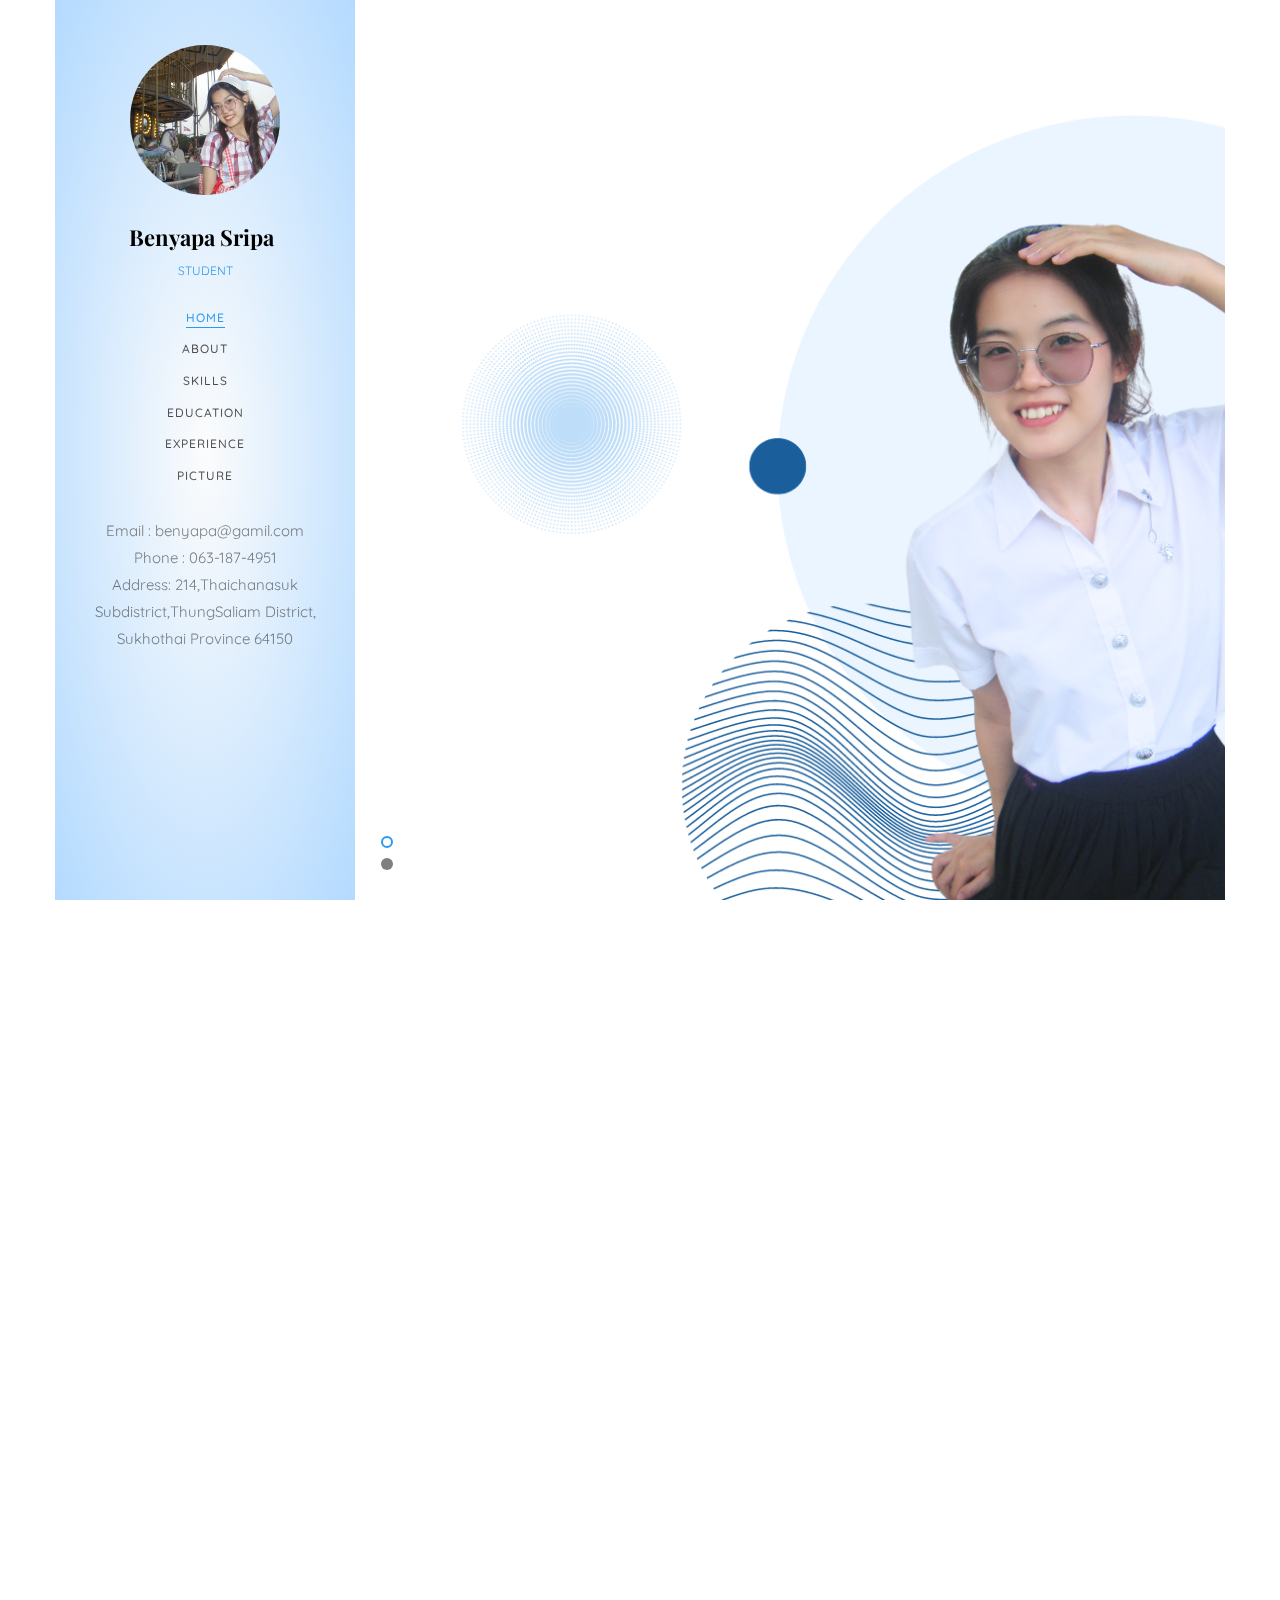
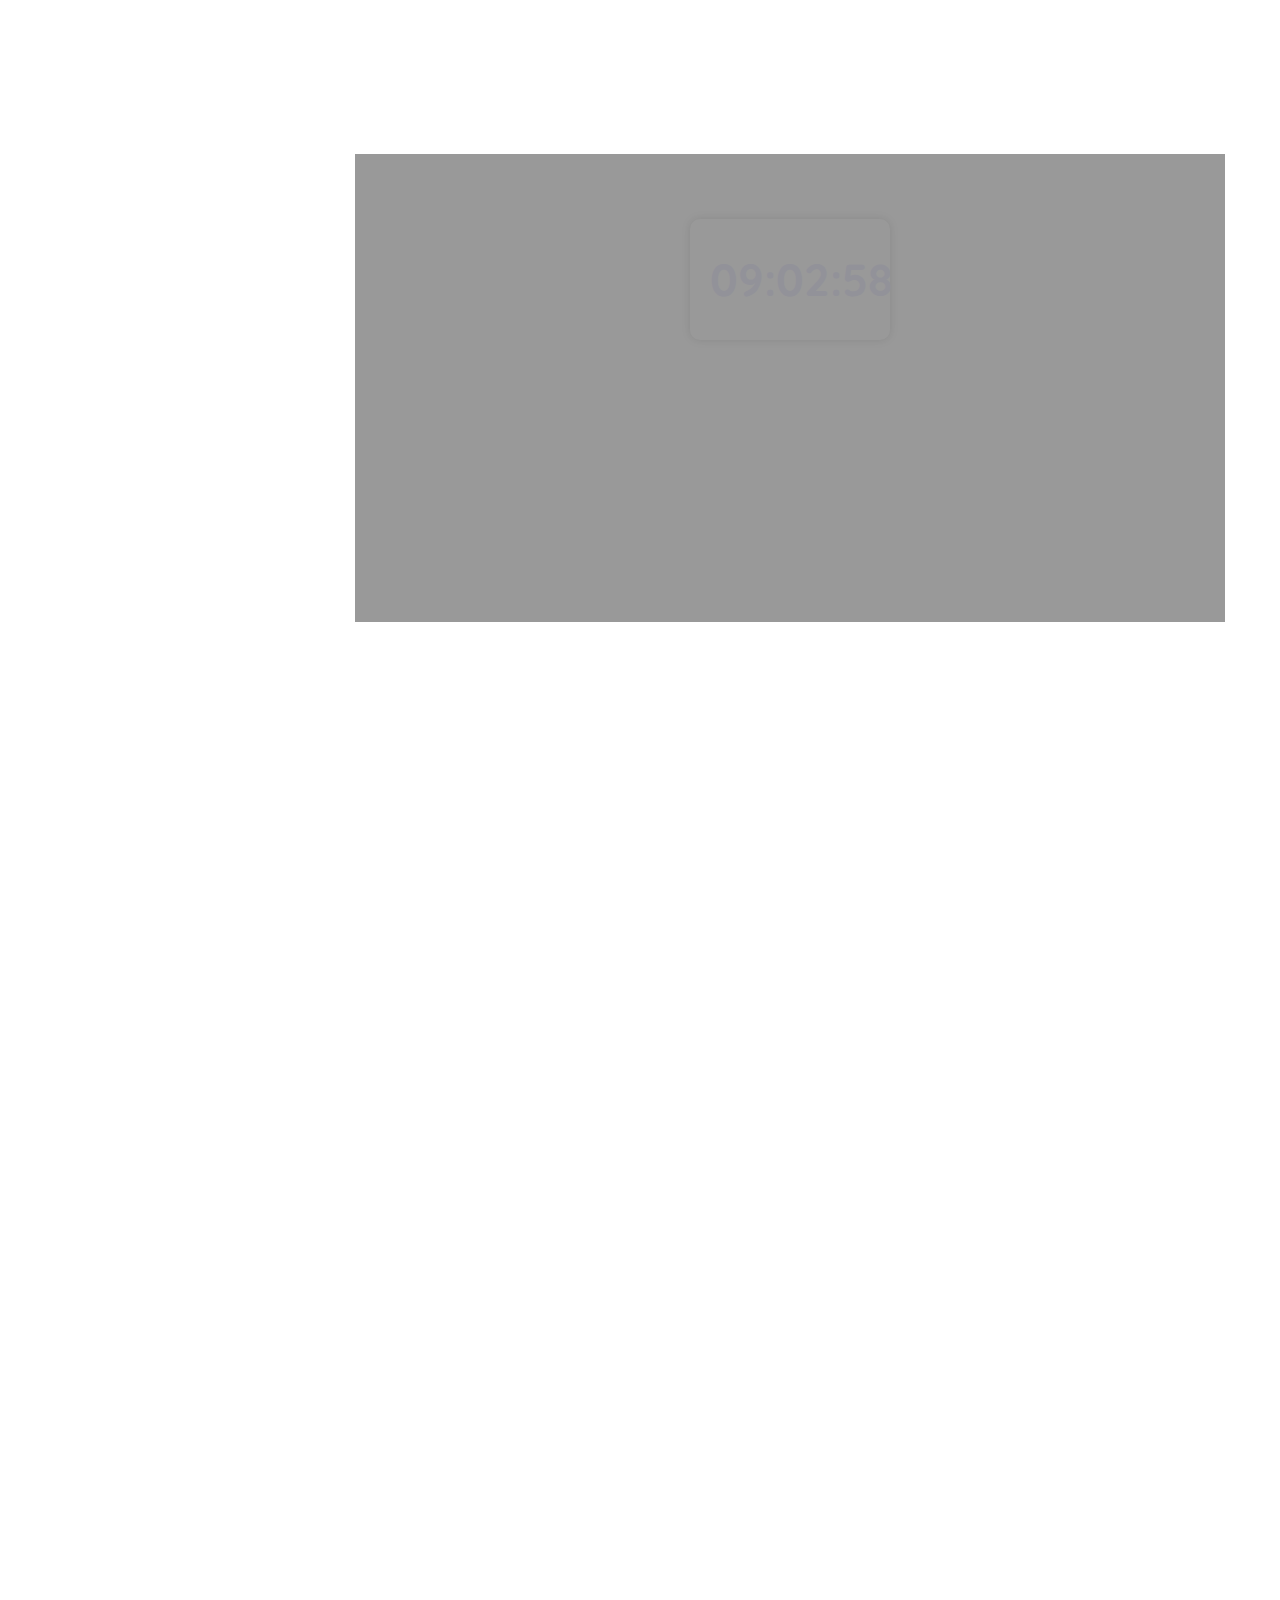
==== 662110192/index.html @ 4cb8b396 "project_192" ====
<!DOCTYPE HTML>
<html>

<head>
	<meta charset="utf-8">
	<meta http-equiv="X-UA-Compatible" content="IE=edge">
	<title>Jackson Template</title>
	<meta name="viewport" content="width=device-width, initial-scale=1">
	<meta name="description" content="" />
	<meta name="keywords" content="" />
	<meta name="author" content="" />

	<!-- Facebook and Twitter integration -->
	<meta property="og:title" content="" />
	<meta property="og:image" content="" />
	<meta property="og:url" content="" />
	<meta property="og:site_name" content="" />
	<meta property="og:description" content="" />
	<meta name="twitter:title" content="" />
	<meta name="twitter:image" content="" />
	<meta name="twitter:url" content="" />
	<meta name="twitter:card" content="" />

	<!-- Place favicon.ico and apple-touch-icon.png in the root directory -->
	<link rel="shortcut icon" href="favicon.ico">

	<link href="https://fonts.googleapis.com/css?family=Quicksand:300,400,500,700" rel="stylesheet">
	<link href="https://fonts.googleapis.com/css?family=Playfair+Display:400,400i,700" rel="stylesheet">

	<!-- Animate.css -->
	<link rel="stylesheet" href="css/animate.css">
	<!-- Icomoon Icon Fonts-->
	<link rel="stylesheet" href="css/icomoon.css">
	<!-- Bootstrap  -->
	<link rel="stylesheet" href="css/bootstrap.css">
	<!-- Flexslider  -->
	<link rel="stylesheet" href="css/flexslider.css">
	<!-- Flaticons  -->
	<link rel="stylesheet" href="fonts/flaticon/font/flaticon.css">
	<!-- Owl Carousel -->
	<link rel="stylesheet" href="css/owl.carousel.min.css">
	<link rel="stylesheet" href="css/owl.theme.default.min.css">
	<!-- Theme style  -->
	<link rel="stylesheet" href="css/style.css">

	<!-- Modernizr JS -->
	<script src="js/modernizr-2.6.2.min.js"></script>
	<!-- FOR IE9 below -->
	<!--[if lt IE 9]>
	<script src="js/respond.min.js"></script>
	<![endif]-->

</head>

<body>
	<div id="colorlib-page">
		<div class="container-wrap">
			<a href="#" class="js-colorlib-nav-toggle colorlib-nav-toggle" data-toggle="collapse" data-target="#navbar"
				aria-expanded="false" aria-controls="navbar"><i></i></a>
			<aside id="colorlib-aside" role="complementary" class="border js-fullheight">
				<div class="text-center">
					<div class="author-img" style="background-image: url(images/2.jpg);"></div>
					<h1 id="colorlib-logo"><a href="index.html">Benyapa Sripa</a></h1>
					<span class="position"><a href="#">student</a></span>
				</div>
				<nav id="colorlib-main-menu" role="navigation" class="navbar">
					<div id="navbar" class="collapse">
						<ul>
							<li class="active"><a href="#" data-nav-section="home">Home</a></li>
							<li><a href="#" data-nav-section="about">About</a></li>

							<li><a href="#" data-nav-section="skills">Skills</a></li>
							<li><a href="#" data-nav-section="education">Education</a></li>
							<li><a href="#" data-nav-section="experience">Experience</a></li>
							<li><a href="#" data-nav-section="work">Picture</a></li>

						</ul>
					</div>
				</nav>

				<div class="colorlib-footer">


					<span>Email : benyapa@gamil.com</span> <span>Phone : 063-187-4951</span> <span>Address: 214,Thaichanasuk Subdistrict,ThungSaliam District, Sukhothai Province 64150</span>
					</small></p>
					
				</div>

			</aside>

			<div id="colorlib-main">
				<section id="colorlib-hero" class="js-fullheight" data-section="home">
					<div class="flexslider js-fullheight">
						<ul class="slides">
							<li style="background-image: url(images/4.png);">
								<div class="overlay"></div>
								<div class="container-fluid">
									<div class="row">
										<div
											class="col-md-6 col-md-offset-3 col-md-pull-3 col-sm-12 col-xs-12 js-fullheight slider-text">
											<div class="slider-text-inner js-fullheight">
												<div class="desc">
													<h1>Hello <br>I'm Benyapa</h1>
													<!--<h2>100% html5 bootstrap templates Made by <a href="https://colorlib.com/" target="_blank">colorlib.com</a></h2>
												<p><a class="btn btn-primary btn-learn">Download CV <i class="icon-download4"></i></a></p>
											</div>-->
												</div>
											</div>
										</div>
									</div>
							</li>
							<li style="background-image: url(images/p2.png);">
								<div class="overlay"></div>
								<div class="container-fluid">
									<div class="row">
										<div
											class="col-md-6 col-md-offset-3 col-md-pull-3 col-sm-12 col-xs-12 js-fullheight slider-text">
											<div class="slider-text-inner">
												<div class="desc">
													<h1>I am <br>a student <br></h1>
													<h2>Currently studying at College of Arts Media and Technology
														<!--<a href="https://colorlib.com/" target="_blank">colorlib.com</a></h2>
												<p><a class="btn btn-primary btn-learn">View Portfolio <i class="icon-briefcase3"></i></a></p>
											</div>-->
												</div>
											</div>
										</div>
									</div>
							</li>
						</ul>
					</div>
				</section>

				<section class="colorlib-about" data-section="about">
					<div class="colorlib-narrow-content">
						<div class="row">
							<div class="col-md-12">
								<div class="row row-bottom-padded-sm animate-box" data-animate-effect="fadeInLeft">
									<div class="col-md-12">
										<div class="about-desc">
											<span class="heading-meta">About Us</span>
											<h2 class="colorlib-heading">Who Am I?</h2>
											<p><strong>Hi I'm Benyapa Sripa</strong> </p>
											<p>I am currently pursuing my studies at the Faculty of Digital Industry
												Integration at
												Chiang Mai University.</p>
										</div><strong>Acquired Knowledge</strong>
									</div>
								</div>

								<div class="row">
									<div class="col-md-3 animate-box" data-animate-effect="fadeInLeft">
										<div class="services color-1">
											<span class="icon2"><i class="icon-bulb"></i></span>
											<h3>UX/UI Design</h3>
										</div>
									</div>
									<div class="col-md-3 animate-box" data-animate-effect="fadeInRight">
										<div class="services color-2">
											<span class="icon2"><i class="icon-globe-outline"></i></span>
											<h3>Programming</h3>
										</div>
									</div>
									<div class="col-md-3 animate-box" data-animate-effect="fadeInTop">
										<div class="services color-3">
											<span class="icon2"><i class="icon-data"></i></span>
											<h3>Databast</h3>
										</div>
									</div>
									<div class="col-md-3 animate-box" data-animate-effect="fadeInBottom">
										<div class="services color-4">
											<span class="icon2"><i class="icon-phone3"></i></span>
											<h3>Web Technology</h3>
										</div>
									</div>
								</div>

							</div>
						</div>
					</div>
				</section>





				<div id="colorlib-counter" class="colorlib-counters" style="background-image: url(images/p21.png);"
					data-stellar-background-ratio="0.5">
					<div class="overlay">

					</div>
					<div class="colorlib-narrow-content">
						<div class="row">
						</div>
						<div class="row">
							<div class="clock" id="clock"></div>

							<div class="col-md-3 text-center animate-box">

								<span class="colorlib-counter-label">When we strive to become better than we are,
									everything around us becomes better too.</span>
							</div>
							<div class="col-md-3 text-center animate-box">
								<span class="colorlib-counter js-counter" data-from="0" data-to="6" data-speed="2000"
									data-refresh-interval="50"></span>
								<span class="colorlib-counter-label">Projects</span>
							</div>
							<div class="col-md-3 text-center animate-box">
								<span class="colorlib-counter js-counter" data-from="0" data-to="24" data-speed="2000"
									data-refresh-interval="50"></span>
								<span class="colorlib-counter-label">Partners</span>
							</div>
							<div class="col-md-3 text-center animate-box">

								<span class="colorlib-counter-label">Life isn’t about waiting for the storm to pass,
									it’s about learning to dance in the rain.</span>
							</div>
						</div>
					</div>
				</div>

				<section class="colorlib-skills" data-section="skills">
					<div class="colorlib-narrow-content">
						<div class="row">
							<div class="col-md-6 col-md-offset-3 col-md-pull-3 animate-box"
								data-animate-effect="fadeInLeft">
								<span class="heading-meta">My Specialty</span>
								<h2 class="colorlib-heading animate-box">My Skills</h2>
							</div>
						</div>
						<div class="row">
							<div class="col-md-12 animate-box" data-animate-effect="fadeInLeft">
								<p>Various programming language skills from what I have learned.</p>
							</div>
							<div class="col-md-6 animate-box" data-animate-effect="fadeInLeft">
								<div class="progress-wrap">
									<h3>Java</h3>
									<div class="progress">
										<div class="progress-bar color-1" role="progressbar" aria-valuenow="75"
											aria-valuemin="0" aria-valuemax="100" style="width:70%">
											<span>60%</span>
										</div>
									</div>
								</div>
							</div>
							<div class="col-md-6 animate-box" data-animate-effect="fadeInRight">
								<div class="progress-wrap">
									<h3>jQuery</h3>
									<div class="progress">
										<div class="progress-bar color-2" role="progressbar" aria-valuenow="60"
											aria-valuemin="0" aria-valuemax="100" style="width:60%">
											<span>50%</span>
										</div>
									</div>
								</div>
							</div>
							<div class="col-md-6 animate-box" data-animate-effect="fadeInLeft">
								<div class="progress-wrap">
									<h3>HTML5</h3>
									<div class="progress">
										<div class="progress-bar color-3" role="progressbar" aria-valuenow="85"
											aria-valuemin="0" aria-valuemax="100" style="width:85%">
											<span>75%</span>
										</div>
									</div>
								</div>
							</div>
							<div class="col-md-6 animate-box" data-animate-effect="fadeInRight">
								<div class="progress-wrap">
									<h3>CSS3</h3>
									<div class="progress">
										<div class="progress-bar color-4" role="progressbar" aria-valuenow="90"
											aria-valuemin="0" aria-valuemax="100" style="width:70%">
											<span>60%</span>
										</div>
									</div>
								</div>
							</div>
							<div class="col-md-6 animate-box" data-animate-effect="fadeInLeft">
								<div class="progress-wrap">
									<h3>PHP</h3>
									<div class="progress">
										<div class="progress-bar color-5" role="progressbar" aria-valuenow="70"
											aria-valuemin="0" aria-valuemax="100" style="width:65%">
											<span>55%</span>
										</div>
									</div>
								</div>
							</div>
							<div class="col-md-6 animate-box" data-animate-effect="fadeInRight">
								<div class="progress-wrap">
									<h3>SQL</h3>
									<div class="progress">
										<div class="progress-bar color-6" role="progressbar" aria-valuenow="80"
											aria-valuemin="0" aria-valuemax="100" style="width:60%">
											<span>50%</span>
										</div>
									</div>
								</div>
							</div>
						</div>
					</div>
				</section>

				<section class="colorlib-education" data-section="education">
					<div class="colorlib-narrow-content">
						<div class="row">
							<div class="col-md-6 col-md-offset-3 col-md-pull-3 animate-box"
								data-animate-effect="fadeInLeft">
								<span class="heading-meta">Education</span>
								<h2 class="colorlib-heading animate-box">Education</h2>
							</div>
						</div>
						<div class="row">
							<div class="col-md-12 animate-box" data-animate-effect="fadeInLeft">
								<div class="fancy-collapse-panel">
									<div class="panel-group" id="accordion" role="tablist" aria-multiselectable="true">
										<div class="panel panel-default">
											<div class="panel-heading" role="tab" id="headingOne">
												<h4 class="panel-title">
													<a data-toggle="collapse" data-parent="#accordion"
														href="#collapseOne" aria-expanded="true"
														aria-controls="collapseOne">Intermediate School
													</a>
												</h4>
											</div>
											<div id="collapseOne" class="panel-collapse collapse in" role="tabpanel"
												aria-labelledby="headingOne">
												<div class="panel-body">
													<div class="row">
														<div class="col-md-6">
															<p>Phayaophitthayakhom School</p>
														</div>
													</div>
												</div>
											</div>
										</div>
										<div class="panel panel-default">
											<div class="panel-heading" role="tab" id="headingTwo">
												<h4 class="panel-title">
													<a class="collapsed" data-toggle="collapse" data-parent="#accordion"
														href="#collapseTwo" aria-expanded="false"
														aria-controls="collapseTwo">Senior High School
													</a>
												</h4>
											</div>
											<div id="collapseTwo" class="panel-collapse collapse" role="tabpanel"
												aria-labelledby="headingTwo">
												<div class="panel-body">
													<p>Sawanananwittaya School</p>
												</div>
											</div>
										</div>
										<div class="panel panel-default">
											<div class="panel-heading" role="tab" id="headingThree">
												<h4 class="panel-title">
													<a class="collapsed" data-toggle="collapse" data-parent="#accordion"
														href="#collapseThree" aria-expanded="false"
														aria-controls="collapseThree">Pursuing an Undergraduate Degree
													</a>
												</h4>
											</div>
											<div id="collapseThree" class="panel-collapse collapse" role="tabpanel"
												aria-labelledby="headingThree">
												<div class="panel-body">
													<p>Chiang Mai University</p>
												</div>
											</div>
										</div>

									</div>
								</div>
							</div>
						</div>
					</div>
				</section>

				<section class="colorlib-experience" data-section="experience">
					<div class="colorlib-narrow-content">
						<div class="row">
							<div class="col-md-6 col-md-offset-3 col-md-pull-3 animate-box"
								data-animate-effect="fadeInLeft">
								<span class="heading-meta">Experience</span>
								<h2 class="colorlib-heading animate-box">Events Attended</h2>
							</div>
						</div>
						<div class="row">
							<div class="col-md-12">
								<div class="timeline-centered">
									<article class="timeline-entry animate-box" data-animate-effect="fadeInLeft">
										<div class="timeline-entry-inner">

											<div class="timeline-icon color-1">
												<i class="icon-pen2"></i>
											</div>

											<div class="timeline-label">
												<h2><a href="#">K-CAMT Hackathon
														Winter program </a> <span>2023</span></h2>
												<p>Organized an activity from December 17 to 24, 2023, at the College of
													Arts, Media, and Technology, focusing on the topic
													of smart farming. This event was held in collaboration with Inha
													University, South Korea.</p>
											</div>
										</div>
									</article>


									<article class="timeline-entry animate-box" data-animate-effect="fadeInRight">
										<div class="timeline-entry-inner">
											<div class="timeline-icon color-2">
												<i class="icon-pen2"></i>
											</div>
											<div class="timeline-label">
												<h2><a href="#">CAMT Open House Open Heart </a>
													<span>2023</span>
												</h2>
												<p>The Faculty of Digital Industry Integration set up a booth to provide
													information and showcase the faculty's teaching
													methods during the Open House day. I was honored to be the
													representative responsible for designing a poster to be
													displayed. Additionally, I gained valuable experience working
													collaboratively with professors and friends from the
													faculty.</p>
											</div>
										</div>
									</article>

									<article class="timeline-entry begin animate-box"
										data-animate-effect="fadeInBottom">
										<div class="timeline-entry-inner">
											<div class="timeline-icon color-none">
											</div>
										</div>
									</article>
								</div>
							</div>
						</div>
					</div>
				</section>

				<section class="colorlib-work" data-section="work">
					<div class="colorlib-narrow-content">
						<div class="row">
							<div class="col-md-6 col-md-offset-3 col-md-pull-3 animate-box"
								data-animate-effect="fadeInLeft">
								<span class="heading-meta">Pictures</span>
								<h2 class="colorlib-heading animate-box">Activity Pictures</h2>
							</div>
						</div>
						<div class="row row-bottom-padded-sm animate-box" data-animate-effect="fadeInLeft">
							<div class="col-md-12">

							</div>
						</div>
						<div class="row">
							<div class="col-md-6 animate-box">
								<div class="project" style="background-image: url(images/w1.png);">
									<div class="desc">
										<div class="con">
											<h3><a href="#">K-CAMT Hackathon</a></h3>
										</div>
									</div>
								</div>
							</div>
							<div class="col-md-6 animate-box" data-animate-effect="fadeInRight">
								<div class="project" style="background-image: url(images/w2.jpg);">
									<div class="desc">
										<div class="con">
											<h3><a href="#">K-CAMT Hackathon</a></h3>
										</div>
									</div>
								</div>
							</div>
							<div class="col-md-6 animate-box" data-animate-effect="fadeInLeft">
								<div class="project" style="background-image: url(images/w7.jpg);">
									<div class="desc">
										<div class="con">
											<h3><a href="#">K-CAMT Hackathon</a></h3>

										</div>
									</div>
								</div>
							</div>
							<div class="col-md-6 animate-box" data-animate-effect="fadeInLeft">
								<div class="project" style="background-image: url(images/w8.jpg);">
									<div class="desc">
										<div class="con">
											<h3><a href="#">K-CAMT Hackathon</a></h3>

										</div>
									</div>
								</div>
							</div>
							<div class="col-md-6 animate-box" data-animate-effect="fadeInTop">
								<div class="project" style="background-image: url(images/w3.png);">
									<div class="desc">
										<div class="con">
											<h3><a href="#">CAMT Open House Open Heart</a></h3>

										</div>
									</div>
								</div>
							</div>
							<div class="col-md-6 animate-box" data-animate-effect="fadeInBottom">
								<div class="project" style="background-image: url(images/w4.jpg);">
									<div class="desc">
										<div class="con">
											<h3><a href="work.html">CAMT Open House Open Heart</a></h3>

										</div>
									</div>
								</div>
							</div>
							<div class="col-md-6 animate-box" data-animate-effect="fadeInLeft">
								<div class="project" style="background-image: url(images/w6.jpg);">
									<div class="desc">
										<div class="con">
											<h3><a href="#">Freshman Orientation Activities</a></h3>

										</div>
									</div>
								</div>
							</div>
							<div class="col-md-6 animate-box" data-animate-effect="fadeInRight">
								<div class="project" style="background-image: url(images/w5.jpg);">
									<div class="desc">
										<div class="con">
											<h3><a href="#">cmutrekking2023</a></h3>

										</div>
									</div>
								</div>
							</div>
						</div>
						<div class="row">

						</div>
					</div>
				</section>

			</div><!-- end:colorlib-main -->
		</div><!-- end:container-wrap -->
	</div><!-- end:colorlib-page -->

	<!-- jQuery -->
	<script src="js/jquery.min.js"></script>
	<!-- jQuery Easing -->
	<script src="js/jquery.easing.1.3.js"></script>
	<!-- Bootstrap -->
	<script src="js/bootstrap.min.js"></script>
	<!-- Waypoints -->
	<script src="js/jquery.waypoints.min.js"></script>
	<!-- Flexslider -->
	<script src="js/jquery.flexslider-min.js"></script>
	<!-- Owl carousel -->
	<script src="js/owl.carousel.min.js"></script>
	<!-- Counters -->
	<script src="js/jquery.countTo.js"></script>


	<!-- MAIN JS -->
	<script src="js/main.js"></script>
	<script>
		function updateClock() {
			const clockElement = document.getElementById('clock');
			const now = new Date();
			const hours = String(now.getHours()).padStart(2, '0');
			const minutes = String(now.getMinutes()).padStart(2, '0');
			const seconds = String(now.getSeconds()).padStart(2, '0');
			clockElement.textContent = `${hours}:${minutes}:${seconds}`;
		}

		// Update the clock every second
		setInterval(updateClock, 1000);

		// Initial call to display the clock immediately when the page loads
		updateClock();

	</script>
</body>

</html>
---- 662110192/css/icomoon.css ----
@font-face {
  font-family: 'icomoon';
  src:  url('fonts/icomoon.eot?6py85u');
  src:  url('fonts/icomoon.eot?6py85u#iefix') format('embedded-opentype'),
    url('fonts/icomoon.ttf?6py85u') format('truetype'),
    url('fonts/icomoon.woff?6py85u') format('woff'),
    url('fonts/icomoon.svg?6py85u#icomoon') format('svg');
  font-weight: normal;
  font-style: normal;
}

[class^="icon-"], [class*=" icon-"] {
  /* use !important to prevent issues with browser extensions that change fonts */
  font-family: 'icomoon' !important;
  speak: none;
  font-style: normal;
  font-weight: normal;
  font-variant: normal;
  text-transform: none;
  line-height: 1;

  /* Better Font Rendering =========== */
  -webkit-font-smoothing: antialiased;
  -moz-osx-font-smoothing: grayscale;
}

.icon-times:before {
  content: "\e930";
}
.icon-tick:before {
  content: "\e931";
}
.icon-plus:before {
  content: "\e932";
}
.icon-minus:before {
  content: "\e933";
}
.icon-equals:before {
  content: "\e934";
}
.icon-divide:before {
  content: "\e935";
}
.icon-chevron-right:before {
  content: "\e936";
}
.icon-chevron-left:before {
  content: "\e937";
}
.icon-arrow-right-thick:before {
  content: "\e938";
}
.icon-arrow-left-thick:before {
  content: "\e939";
}
.icon-th-small:before {
  content: "\e93a";
}
.icon-th-menu:before {
  content: "\e93b";
}
.icon-th-list:before {
  content: "\e93c";
}
.icon-th-large:before {
  content: "\e93d";
}
.icon-home:before {
  content: "\e93e";
}
.icon-arrow-forward:before {
  content: "\e93f";
}
.icon-arrow-back:before {
  content: "\e940";
}
.icon-rss:before {
  content: "\e941";
}
.icon-location:before {
  content: "\e942";
}
.icon-link:before {
  content: "\e943";
}
.icon-image:before {
  content: "\e944";
}
.icon-arrow-up-thick:before {
  content: "\e945";
}
.icon-arrow-down-thick:before {
  content: "\e946";
}
.icon-starburst:before {
  content: "\e947";
}
.icon-starburst-outline:before {
  content: "\e948";
}
.icon-star3:before {
  content: "\e949";
}
.icon-flow-children:before {
  content: "\e94a";
}
.icon-export:before {
  content: "\e94b";
}
.icon-delete2:before {
  content: "\e94c";
}
.icon-delete-outline:before {
  content: "\e94d";
}
.icon-cloud-storage:before {
  content: "\e94e";
}
.icon-wi-fi:before {
  content: "\e94f";
}
.icon-heart:before {
  content: "\e950";
}
.icon-flash:before {
  content: "\e951";
}
.icon-cancel:before {
  content: "\e952";
}
.icon-backspace:before {
  content: "\e953";
}
.icon-attachment:before {
  content: "\e954";
}
.icon-arrow-move:before {
  content: "\e955";
}
.icon-warning:before {
  content: "\e956";
}
.icon-user:before {
  content: "\e957";
}
.icon-radar:before {
  content: "\e958";
}
.icon-lock-open:before {
  content: "\e959";
}
.icon-lock-closed:before {
  content: "\e95a";
}
.icon-location-arrow:before {
  content: "\e95b";
}
.icon-info:before {
  content: "\e95c";
}
.icon-user-delete:before {
  content: "\e95d";
}
.icon-user-add:before {
  content: "\e95e";
}
.icon-media-pause:before {
  content: "\e95f";
}
.icon-group:before {
  content: "\e960";
}
.icon-chart-pie:before {
  content: "\e961";
}
.icon-chart-line:before {
  content: "\e962";
}
.icon-chart-bar:before {
  content: "\e963";
}
.icon-chart-area:before {
  content: "\e964";
}
.icon-video:before {
  content: "\e965";
}
.icon-point-of-interest:before {
  content: "\e966";
}
.icon-infinity:before {
  content: "\e967";
}
.icon-globe:before {
  content: "\e968";
}
.icon-eye:before {
  content: "\e969";
}
.icon-cog:before {
  content: "\e96a";
}
.icon-camera:before {
  content: "\e96b";
}
.icon-upload:before {
  content: "\e96c";
}
.icon-scissors:before {
  content: "\e96d";
}
.icon-refresh:before {
  content: "\e96e";
}
.icon-pin:before {
  content: "\e96f";
}
.icon-key:before {
  content: "\e970";
}
.icon-info-large:before {
  content: "\e971";
}
.icon-eject:before {
  content: "\e972";
}
.icon-download:before {
  content: "\e973";
}
.icon-zoom:before {
  content: "\e974";
}
.icon-zoom-out:before {
  content: "\e975";
}
.icon-zoom-in:before {
  content: "\e976";
}
.icon-sort-numerically:before {
  content: "\e977";
}
.icon-sort-alphabetically:before {
  content: "\e978";
}
.icon-input-checked:before {
  content: "\e979";
}
.icon-calender:before {
  content: "\e97a";
}
.icon-world2:before {
  content: "\e97b";
}
.icon-notes:before {
  content: "\e97c";
}
.icon-code:before {
  content: "\e97d";
}
.icon-arrow-sync:before {
  content: "\e97e";
}
.icon-arrow-shuffle:before {
  content: "\e97f";
}
.icon-arrow-repeat:before {
  content: "\e980";
}
.icon-arrow-minimise:before {
  content: "\e981";
}
.icon-arrow-maximise:before {
  content: "\e982";
}
.icon-arrow-loop:before {
  content: "\e983";
}
.icon-anchor:before {
  content: "\e984";
}
.icon-spanner:before {
  content: "\e985";
}
.icon-puzzle:before {
  content: "\e986";
}
.icon-power:before {
  content: "\e987";
}
.icon-plane:before {
  content: "\e988";
}
.icon-pi:before {
  content: "\e989";
}
.icon-phone:before {
  content: "\e98a";
}
.icon-microphone2:before {
  content: "\e98b";
}
.icon-media-rewind:before {
  content: "\e98c";
}
.icon-flag:before {
  content: "\e98d";
}
.icon-adjust-brightness:before {
  content: "\e98e";
}
.icon-waves:before {
  content: "\e98f";
}
.icon-social-twitter:before {
  content: "\e990";
}
.icon-social-facebook:before {
  content: "\e991";
}
.icon-social-dribbble:before {
  content: "\e992";
}
.icon-media-stop:before {
  content: "\e993";
}
.icon-media-record:before {
  content: "\e994";
}
.icon-media-play:before {
  content: "\e995";
}
.icon-media-fast-forward:before {
  content: "\e996";
}
.icon-media-eject:before {
  content: "\e997";
}
.icon-social-vimeo:before {
  content: "\e998";
}
.icon-social-tumbler:before {
  content: "\e999";
}
.icon-social-skype:before {
  content: "\e99a";
}
.icon-social-pinterest:before {
  content: "\e99b";
}
.icon-social-linkedin:before {
  content: "\e99c";
}
.icon-social-last-fm:before {
  content: "\e99d";
}
.icon-social-github:before {
  content: "\e99e";
}
.icon-social-flickr:before {
  content: "\e99f";
}
.icon-at:before {
  content: "\e9a0";
}
.icon-times-outline:before {
  content: "\e9a1";
}
.icon-plus-outline:before {
  content: "\e9a2";
}
.icon-minus-outline:before {
  content: "\e9a3";
}
.icon-tick-outline:before {
  content: "\e9a4";
}
.icon-th-large-outline:before {
  content: "\e9a5";
}
.icon-equals-outline:before {
  content: "\e9a6";
}
.icon-divide-outline:before {
  content: "\e9a7";
}
.icon-chevron-right-outline:before {
  content: "\e9a8";
}
.icon-chevron-left-outline:before {
  content: "\e9a9";
}
.icon-arrow-right-outline:before {
  content: "\e9aa";
}
.icon-arrow-left-outline:before {
  content: "\e9ab";
}
.icon-th-small-outline:before {
  content: "\e9ac";
}
.icon-th-menu-outline:before {
  content: "\e9ad";
}
.icon-th-list-outline:before {
  content: "\e9ae";
}
.icon-news2:before {
  content: "\e9b1";
}
.icon-home-outline:before {
  content: "\e9b2";
}
.icon-arrow-up-outline:before {
  content: "\e9b3";
}
.icon-arrow-forward-outline:before {
  content: "\e9b4";
}
.icon-arrow-down-outline:before {
  content: "\e9b5";
}
.icon-arrow-back-outline:before {
  content: "\e9b6";
}
.icon-trash3:before {
  content: "\e9b7";
}
.icon-rss-outline:before {
  content: "\e9b8";
}
.icon-message:before {
  content: "\e9b9";
}
.icon-location-outline:before {
  content: "\e9ba";
}
.icon-link-outline:before {
  content: "\e9bb";
}
.icon-image-outline:before {
  content: "\e9bc";
}
.icon-export-outline:before {
  content: "\e9bd";
}
.icon-cross:before {
  content: "\e9be";
}
.icon-wi-fi-outline:before {
  content: "\e9bf";
}
.icon-star-outline:before {
  content: "\e9c0";
}
.icon-media-pause-outline:before {
  content: "\e9c1";
}
.icon-mail:before {
  content: "\e9c2";
}
.icon-heart-outline:before {
  content: "\e9c3";
}
.icon-flash-outline:before {
  content: "\e9c4";
}
.icon-cancel-outline:before {
  content: "\e9c5";
}
.icon-beaker:before {
  content: "\e9c6";
}
.icon-arrow-move-outline:before {
  content: "\e9c7";
}
.icon-watch2:before {
  content: "\e9c8";
}
.icon-warning-outline:before {
  content: "\e9c9";
}
.icon-time:before {
  content: "\e9ca";
}
.icon-radar-outline:before {
  content: "\e9cb";
}
.icon-lock-open-outline:before {
  content: "\e9cc";
}
.icon-location-arrow-outline:before {
  content: "\e9cd";
}
.icon-info-outline:before {
  content: "\e9ce";
}
.icon-backspace-outline:before {
  content: "\e9cf";
}
.icon-attachment-outline:before {
  content: "\e9d0";
}
.icon-user-outline:before {
  content: "\e9d1";
}
.icon-user-delete-outline:before {
  content: "\e9d2";
}
.icon-user-add-outline:before {
  content: "\e9d3";
}
.icon-lock-closed-outline:before {
  content: "\e9d4";
}
.icon-group-outline:before {
  content: "\e9d5";
}
.icon-chart-pie-outline:before {
  content: "\e9d6";
}
.icon-chart-line-outline:before {
  content: "\e9d7";
}
.icon-chart-bar-outline:before {
  content: "\e9d8";
}
.icon-chart-area-outline:before {
  content: "\e9d9";
}
.icon-video-outline:before {
  content: "\e9da";
}
.icon-point-of-interest-outline:before {
  content: "\e9db";
}
.icon-map:before {
  content: "\e9dc";
}
.icon-key-outline:before {
  content: "\e9dd";
}
.icon-infinity-outline:before {
  content: "\e9de";
}
.icon-globe-outline:before {
  content: "\e9df";
}
.icon-eye-outline:before {
  content: "\e9e0";
}
.icon-cog-outline:before {
  content: "\e9e1";
}
.icon-camera-outline:before {
  content: "\e9e2";
}
.icon-upload-outline:before {
  content: "\e9e3";
}
.icon-support:before {
  content: "\e9e4";
}
.icon-scissors-outline:before {
  content: "\e9e5";
}
.icon-refresh-outline:before {
  content: "\e9e6";
}
.icon-info-large-outline:before {
  content: "\e9e7";
}
.icon-eject-outline:before {
  content: "\e9e8";
}
.icon-download-outline:before {
  content: "\e9e9";
}
.icon-battery-mid:before {
  content: "\e9ea";
}
.icon-battery-low:before {
  content: "\e9eb";
}
.icon-battery-high:before {
  content: "\e9ec";
}
.icon-zoom-outline:before {
  content: "\e9ed";
}
.icon-zoom-out-outline:before {
  content: "\e9ee";
}
.icon-zoom-in-outline:before {
  content: "\e9ef";
}
.icon-tag3:before {
  content: "\e9f0";
}
.icon-tabs-outline:before {
  content: "\e9f1";
}
.icon-pin-outline:before {
  content: "\e9f2";
}
.icon-message-typing:before {
  content: "\e9f3";
}
.icon-directions:before {
  content: "\e9f4";
}
.icon-battery-full:before {
  content: "\e9f5";
}
.icon-battery-charge:before {
  content: "\e9f6";
}
.icon-pipette:before {
  content: "\e9f7";
}
.icon-pencil:before {
  content: "\e9f8";
}
.icon-folder:before {
  content: "\e9f9";
}
.icon-folder-delete:before {
  content: "\e9fa";
}
.icon-folder-add:before {
  content: "\e9fb";
}
.icon-edit:before {
  content: "\e9fc";
}
.icon-document:before {
  content: "\e9fd";
}
.icon-document-delete:before {
  content: "\e9fe";
}
.icon-document-add:before {
  content: "\e9ff";
}
.icon-brush:before {
  content: "\ea00";
}
.icon-thumbs-up:before {
  content: "\ea01";
}
.icon-thumbs-down:before {
  content: "\ea02";
}
.icon-pen:before {
  content: "\ea03";
}
.icon-sort-numerically-outline:before {
  content: "\ea04";
}
.icon-sort-alphabetically-outline:before {
  content: "\ea05";
}
.icon-social-last-fm-circular:before {
  content: "\ea06";
}
.icon-social-github-circular:before {
  content: "\ea07";
}
.icon-compass:before {
  content: "\ea08";
}
.icon-bookmark:before {
  content: "\ea09";
}
.icon-input-checked-outline:before {
  content: "\ea0a";
}
.icon-code-outline:before {
  content: "\ea0b";
}
.icon-calender-outline:before {
  content: "\ea0c";
}
.icon-business-card:before {
  content: "\ea0d";
}
.icon-arrow-up:before {
  content: "\ea0e";
}
.icon-arrow-sync-outline:before {
  content: "\ea0f";
}
.icon-arrow-right:before {
  content: "\ea10";
}
.icon-arrow-repeat-outline:before {
  content: "\ea11";
}
.icon-arrow-loop-outline:before {
  content: "\ea12";
}
.icon-arrow-left:before {
  content: "\ea13";
}
.icon-flow-switch:before {
  content: "\ea14";
}
.icon-flow-parallel:before {
  content: "\ea15";
}
.icon-flow-merge:before {
  content: "\ea16";
}
.icon-document-text:before {
  content: "\ea17";
}
.icon-clipboard:before {
  content: "\ea18";
}
.icon-calculator:before {
  content: "\ea19";
}
.icon-arrow-minimise-outline:before {
  content: "\ea1a";
}
.icon-arrow-maximise-outline:before {
  content: "\ea1b";
}
.icon-arrow-down:before {
  content: "\ea1c";
}
.icon-gift:before {
  content: "\ea1d";
}
.icon-film:before {
  content: "\ea1e";
}
.icon-database:before {
  content: "\ea1f";
}
.icon-bell:before {
  content: "\ea20";
}
.icon-anchor-outline:before {
  content: "\ea21";
}
.icon-adjust-contrast:before {
  content: "\ea22";
}
.icon-world-outline:before {
  content: "\ea23";
}
.icon-shopping-bag:before {
  content: "\ea24";
}
.icon-power-outline:before {
  content: "\ea25";
}
.icon-notes-outline:before {
  content: "\ea26";
}
.icon-device-tablet:before {
  content: "\ea27";
}
.icon-device-phone:before {
  content: "\ea28";
}
.icon-device-laptop:before {
  content: "\ea29";
}
.icon-device-desktop:before {
  content: "\ea2a";
}
.icon-briefcase:before {
  content: "\ea2b";
}
.icon-stopwatch:before {
  content: "\ea2c";
}
.icon-spanner-outline:before {
  content: "\ea2d";
}
.icon-puzzle-outline:before {
  content: "\ea2e";
}
.icon-printer:before {
  content: "\ea2f";
}
.icon-pi-outline:before {
  content: "\ea30";
}
.icon-lightbulb:before {
  content: "\ea31";
}
.icon-flag-outline:before {
  content: "\ea32";
}
.icon-contacts:before {
  content: "\ea33";
}
.icon-archive2:before {
  content: "\ea34";
}
.icon-weather-stormy:before {
  content: "\ea35";
}
.icon-weather-shower:before {
  content: "\ea36";
}
.icon-weather-partly-sunny:before {
  content: "\ea37";
}
.icon-weather-downpour:before {
  content: "\ea38";
}
.icon-weather-cloudy:before {
  content: "\ea39";
}
.icon-plane-outline:before {
  content: "\ea3a";
}
.icon-phone-outline:before {
  content: "\ea3b";
}
.icon-microphone-outline:before {
  content: "\ea3c";
}
.icon-weather-windy:before {
  content: "\ea3d";
}
.icon-weather-windy-cloudy:before {
  content: "\ea3e";
}
.icon-weather-sunny:before {
  content: "\ea3f";
}
.icon-weather-snow:before {
  content: "\ea40";
}
.icon-weather-night:before {
  content: "\ea41";
}
.icon-media-stop-outline:before {
  content: "\ea42";
}
.icon-media-rewind-outline:before {
  content: "\ea43";
}
.icon-media-record-outline:before {
  content: "\ea44";
}
.icon-media-play-outline:before {
  content: "\ea45";
}
.icon-media-fast-forward-outline:before {
  content: "\ea46";
}
.icon-media-eject-outline:before {
  content: "\ea47";
}
.icon-wine:before {
  content: "\ea48";
}
.icon-waves-outline:before {
  content: "\ea49";
}
.icon-ticket:before {
  content: "\ea4a";
}
.icon-tags:before {
  content: "\ea4b";
}
.icon-plug:before {
  content: "\ea4c";
}
.icon-headphones:before {
  content: "\ea4d";
}
.icon-credit-card:before {
  content: "\ea4e";
}
.icon-coffee:before {
  content: "\ea4f";
}
.icon-book:before {
  content: "\ea50";
}
.icon-beer:before {
  content: "\ea51";
}
.icon-volume2:before {
  content: "\ea52";
}
.icon-volume-up:before {
  content: "\ea53";
}
.icon-volume-mute:before {
  content: "\ea54";
}
.icon-volume-down:before {
  content: "\ea55";
}
.icon-social-vimeo-circular:before {
  content: "\ea56";
}
.icon-social-twitter-circular:before {
  content: "\ea57";
}
.icon-social-pinterest-circular:before {
  content: "\ea58";
}
.icon-social-linkedin-circular:before {
  content: "\ea59";
}
.icon-social-facebook-circular:before {
  content: "\ea5a";
}
.icon-social-dribbble-circular:before {
  content: "\ea5b";
}
.icon-tree:before {
  content: "\ea5c";
}
.icon-thermometer2:before {
  content: "\ea5d";
}
.icon-social-tumbler-circular:before {
  content: "\ea5e";
}
.icon-social-skype-outline:before {
  content: "\ea5f";
}
.icon-social-flickr-circular:before {
  content: "\ea60";
}
.icon-social-at-circular:before {
  content: "\ea61";
}
.icon-shopping-cart:before {
  content: "\ea62";
}
.icon-messages:before {
  content: "\ea63";
}
.icon-leaf:before {
  content: "\ea64";
}
.icon-feather:before {
  content: "\ea65";
}
.icon-eye2:before {
  content: "\e064";
}
.icon-paper-clip:before {
  content: "\e065";
}
.icon-mail5:before {
  content: "\e066";
}
.icon-toggle:before {
  content: "\e067";
}
.icon-layout:before {
  content: "\e068";
}
.icon-link2:before {
  content: "\e069";
}
.icon-bell2:before {
  content: "\e06a";
}
.icon-lock3:before {
  content: "\e06b";
}
.icon-unlock:before {
  content: "\e06c";
}
.icon-ribbon2:before {
  content: "\e06d";
}
.icon-image2:before {
  content: "\e06e";
}
.icon-signal:before {
  content: "\e06f";
}
.icon-target3:before {
  content: "\e070";
}
.icon-clipboard3:before {
  content: "\e071";
}
.icon-clock3:before {
  content: "\e072";
}
.icon-watch:before {
  content: "\e073";
}
.icon-air-play:before {
  content: "\e074";
}
.icon-camera3:before {
  content: "\e075";
}
.icon-video2:before {
  content: "\e076";
}
.icon-disc:before {
  content: "\e077";
}
.icon-printer3:before {
  content: "\e078";
}
.icon-monitor:before {
  content: "\e079";
}
.icon-server:before {
  content: "\e07a";
}
.icon-cog2:before {
  content: "\e07b";
}
.icon-heart3:before {
  content: "\e07c";
}
.icon-paragraph:before {
  content: "\e07d";
}
.icon-align-justify:before {
  content: "\e07e";
}
.icon-align-left:before {
  content: "\e07f";
}
.icon-align-center:before {
  content: "\e080";
}
.icon-align-right:before {
  content: "\e081";
}
.icon-book2:before {
  content: "\e082";
}
.icon-layers2:before {
  content: "\e083";
}
.icon-stack2:before {
  content: "\e084";
}
.icon-stack-2:before {
  content: "\e085";
}
.icon-paper:before {
  content: "\e086";
}
.icon-paper-stack:before {
  content: "\e087";
}
.icon-search3:before {
  content: "\e088";
}
.icon-zoom-in2:before {
  content: "\e089";
}
.icon-zoom-out2:before {
  content: "\e08a";
}
.icon-reply2:before {
  content: "\e08b";
}
.icon-circle-plus:before {
  content: "\e08c";
}
.icon-circle-minus:before {
  content: "\e08d";
}
.icon-circle-check:before {
  content: "\e08e";
}
.icon-circle-cross:before {
  content: "\e08f";
}
.icon-square-plus:before {
  content: "\e090";
}
.icon-square-minus:before {
  content: "\e091";
}
.icon-square-check:before {
  content: "\e092";
}
.icon-square-cross:before {
  content: "\e093";
}
.icon-microphone:before {
  content: "\e094";
}
.icon-record:before {
  content: "\e095";
}
.icon-skip-back:before {
  content: "\e096";
}
.icon-rewind:before {
  content: "\e097";
}
.icon-play4:before {
  content: "\e098";
}
.icon-pause3:before {
  content: "\e099";
}
.icon-stop3:before {
  content: "\e09a";
}
.icon-fast-forward:before {
  content: "\e09b";
}
.icon-skip-forward:before {
  content: "\e09c";
}
.icon-shuffle2:before {
  content: "\e09d";
}
.icon-repeat:before {
  content: "\e09e";
}
.icon-folder2:before {
  content: "\e09f";
}
.icon-umbrella:before {
  content: "\e0a0";
}
.icon-moon:before {
  content: "\e0a1";
}
.icon-thermometer:before {
  content: "\e0a2";
}
.icon-drop:before {
  content: "\e0a3";
}
.icon-sun2:before {
  content: "\e0a4";
}
.icon-cloud3:before {
  content: "\e0a5";
}
.icon-cloud-upload2:before {
  content: "\e0a6";
}
.icon-cloud-download2:before {
  content: "\e0a7";
}
.icon-upload4:before {
  content: "\e0a8";
}
.icon-download4:before {
  content: "\e0a9";
}
.icon-location3:before {
  content: "\e0aa";
}
.icon-location-2:before {
  content: "\e0ab";
}
.icon-map3:before {
  content: "\e0ac";
}
.icon-battery:before {
  content: "\e0ad";
}
.icon-head:before {
  content: "\e0ae";
}
.icon-briefcase3:before {
  content: "\e0af";
}
.icon-speech-bubble:before {
  content: "\e0b0";
}
.icon-anchor2:before {
  content: "\e0b1";
}
.icon-globe2:before {
  content: "\e0b2";
}
.icon-box:before {
  content: "\e0b3";
}
.icon-reload:before {
  content: "\e0b4";
}
.icon-share3:before {
  content: "\e0b5";
}
.icon-marquee:before {
  content: "\e0b6";
}
.icon-marquee-plus:before {
  content: "\e0b7";
}
.icon-marquee-minus:before {
  content: "\e0b8";
}
.icon-tag:before {
  content: "\e0b9";
}
.icon-power2:before {
  content: "\e0ba";
}
.icon-command2:before {
  content: "\e0bb";
}
.icon-alt:before {
  content: "\e0bc";
}
.icon-esc:before {
  content: "\e0bd";
}
.icon-bar-graph:before {
  content: "\e0be";
}
.icon-bar-graph-2:before {
  content: "\e0bf";
}
.icon-pie-graph:before {
  content: "\e0c0";
}
.icon-star:before {
  content: "\e0c1";
}
.icon-arrow-left3:before {
  content: "\e0c2";
}
.icon-arrow-right3:before {
  content: "\e0c3";
}
.icon-arrow-up3:before {
  content: "\e0c4";
}
.icon-arrow-down3:before {
  content: "\e0c5";
}
.icon-volume:before {
  content: "\e0c6";
}
.icon-mute:before {
  content: "\e0c7";
}
.icon-content-right:before {
  content: "\e100";
}
.icon-content-left:before {
  content: "\e101";
}
.icon-grid2:before {
  content: "\e102";
}
.icon-grid-2:before {
  content: "\e103";
}
.icon-columns:before {
  content: "\e104";
}
.icon-loader:before {
  content: "\e105";
}
.icon-bag:before {
  content: "\e106";
}
.icon-ban:before {
  content: "\e107";
}
.icon-flag3:before {
  content: "\e108";
}
.icon-trash:before {
  content: "\e109";
}
.icon-expand2:before {
  content: "\e110";
}
.icon-contract:before {
  content: "\e111";
}
.icon-maximize:before {
  content: "\e112";
}
.icon-minimize:before {
  content: "\e113";
}
.icon-plus2:before {
  content: "\e114";
}
.icon-minus2:before {
  content: "\e115";
}
.icon-check:before {
  content: "\e116";
}
.icon-cross2:before {
  content: "\e117";
}
.icon-move:before {
  content: "\e118";
}
.icon-delete:before {
  content: "\e119";
}
.icon-menu5:before {
  content: "\e120";
}
.icon-archive:before {
  content: "\e121";
}
.icon-inbox:before {
  content: "\e122";
}
.icon-outbox:before {
  content: "\e123";
}
.icon-file:before {
  content: "\e124";
}
.icon-file-add:before {
  content: "\e125";
}
.icon-file-subtract:before {
  content: "\e126";
}
.icon-help:before {
  content: "\e127";
}
.icon-open:before {
  content: "\e128";
}
.icon-ellipsis:before {
  content: "\e129";
}
.icon-heart4:before {
  content: "\e900";
}
.icon-cloud4:before {
  content: "\e901";
}
.icon-star2:before {
  content: "\e902";
}
.icon-tv2:before {
  content: "\e903";
}
.icon-sound:before {
  content: "\e904";
}
.icon-video3:before {
  content: "\e905";
}
.icon-trash2:before {
  content: "\e906";
}
.icon-user2:before {
  content: "\e907";
}
.icon-key3:before {
  content: "\e908";
}
.icon-search4:before {
  content: "\e909";
}
.icon-settings:before {
  content: "\e90a";
}
.icon-camera4:before {
  content: "\e90b";
}
.icon-tag2:before {
  content: "\e90c";
}
.icon-lock4:before {
  content: "\e90d";
}
.icon-bulb:before {
  content: "\e90e";
}
.icon-pen2:before {
  content: "\e90f";
}
.icon-diamond:before {
  content: "\e910";
}
.icon-display2:before {
  content: "\e911";
}
.icon-location4:before {
  content: "\e912";
}
.icon-eye3:before {
  content: "\e913";
}
.icon-bubble3:before {
  content: "\e914";
}
.icon-stack3:before {
  content: "\e915";
}
.icon-cup:before {
  content: "\e916";
}
.icon-phone3:before {
  content: "\e917";
}
.icon-news:before {
  content: "\e918";
}
.icon-mail6:before {
  content: "\e919";
}
.icon-like:before {
  content: "\e91a";
}
.icon-photo:before {
  content: "\e91b";
}
.icon-note:before {
  content: "\e91c";
}
.icon-clock4:before {
  content: "\e91d";
}
.icon-paperplane:before {
  content: "\e91e";
}
.icon-params:before {
  content: "\e91f";
}
.icon-banknote:before {
  content: "\e920";
}
.icon-data:before {
  content: "\e921";
}
.icon-music2:before {
  content: "\e922";
}
.icon-megaphone2:before {
  content: "\e923";
}
.icon-study:before {
  content: "\e924";
}
.icon-lab2:before {
  content: "\e925";
}
.icon-food:before {
  content: "\e926";
}
.icon-t-shirt:before {
  content: "\e927";
}
.icon-fire2:before {
  content: "\e928";
}
.icon-clip:before {
  content: "\e929";
}
.icon-shop:before {
  content: "\e92a";
}
.icon-calendar3:before {
  content: "\e92b";
}
.icon-wallet2:before {
  content: "\e92c";
}
.icon-vynil:before {
  content: "\e92d";
}
.icon-truck2:before {
  content: "\e92e";
}
.icon-world:before {
  content: "\e92f";
}
.icon-spinner6:before {
  content: "\e9af";
}
.icon-spinner7:before {
  content: "\e9b0";
}
.icon-amazon:before {
  content: "\eab7";
}
.icon-google:before {
  content: "\eab8";
}
.icon-google2:before {
  content: "\eab9";
}
.icon-google3:before {
  content: "\eaba";
}
.icon-google-plus:before {
  content: "\eabb";
}
.icon-google-plus2:before {
  content: "\eabc";
}
.icon-google-plus3:before {
  content: "\eabd";
}
.icon-hangouts:before {
  content: "\eabe";
}
.icon-google-drive:before {
  content: "\eabf";
}
.icon-facebook2:before {
  content: "\eac0";
}
.icon-facebook22:before {
  content: "\eac1";
}
.icon-instagram:before {
  content: "\eac2";
}
.icon-whatsapp:before {
  content: "\eac3";
}
.icon-spotify:before {
  content: "\eac4";
}
.icon-telegram:before {
  content: "\eac5";
}
.icon-twitter2:before {
  content: "\eac6";
}
.icon-vine:before {
  content: "\eac7";
}
.icon-vk:before {
  content: "\eac8";
}
.icon-renren:before {
  content: "\eac9";
}
.icon-sina-weibo:before {
  content: "\eaca";
}
.icon-rss2:before {
  content: "\eacb";
}
.icon-rss22:before {
  content: "\eacc";
}
.icon-youtube:before {
  content: "\eacd";
}
.icon-youtube2:before {
  content: "\eace";
}
.icon-twitch:before {
  content: "\eacf";
}
.icon-vimeo:before {
  content: "\ead0";
}
.icon-vimeo2:before {
  content: "\ead1";
}
.icon-lanyrd:before {
  content: "\ead2";
}
.icon-flickr:before {
  content: "\ead3";
}
.icon-flickr2:before {
  content: "\ead4";
}
.icon-flickr3:before {
  content: "\ead5";
}
.icon-flickr4:before {
  content: "\ead6";
}
.icon-dribbble2:before {
  content: "\ead7";
}
.icon-behance:before {
  content: "\ead8";
}
.icon-behance2:before {
  content: "\ead9";
}
.icon-deviantart:before {
  content: "\eada";
}
.icon-500px:before {
  content: "\eadb";
}
.icon-steam:before {
  content: "\eadc";
}
.icon-steam2:before {
  content: "\eadd";
}
.icon-dropbox:before {
  content: "\eade";
}
.icon-onedrive:before {
  content: "\eadf";
}
.icon-github:before {
  content: "\eae0";
}
.icon-npm:before {
  content: "\eae1";
}
.icon-basecamp:before {
  content: "\eae2";
}
.icon-trello:before {
  content: "\eae3";
}
.icon-wordpress:before {
  content: "\eae4";
}
.icon-joomla:before {
  content: "\eae5";
}
.icon-ello:before {
  content: "\eae6";
}
.icon-blogger:before {
  content: "\eae7";
}
.icon-blogger2:before {
  content: "\eae8";
}
.icon-tumblr2:before {
  content: "\eae9";
}
.icon-tumblr22:before {
  content: "\eaea";
}
.icon-yahoo:before {
  content: "\eaeb";
}
.icon-yahoo2:before {
  content: "\eaec";
}
.icon-tux:before {
  content: "\eaed";
}
.icon-appleinc:before {
  content: "\eaee";
}
.icon-finder:before {
  content: "\eaef";
}
.icon-android:before {
  content: "\eaf0";
}
.icon-windows:before {
  content: "\eaf1";
}
.icon-windows8:before {
  content: "\eaf2";
}
.icon-soundcloud:before {
  content: "\eaf3";
}
.icon-soundcloud2:before {
  content: "\eaf4";
}
.icon-skype:before {
  content: "\eaf5";
}
.icon-reddit:before {
  content: "\eaf6";
}
.icon-hackernews:before {
  content: "\eaf7";
}
.icon-wikipedia:before {
  content: "\eaf8";
}
.icon-linkedin2:before {
  content: "\eaf9";
}
.icon-linkedin22:before {
  content: "\eafa";
}
.icon-lastfm:before {
  content: "\eafb";
}
.icon-lastfm2:before {
  content: "\eafc";
}
.icon-delicious:before {
  content: "\eafd";
}
.icon-stumbleupon:before {
  content: "\eafe";
}
.icon-stumbleupon2:before {
  content: "\eaff";
}
.icon-stackoverflow:before {
  content: "\eb00";
}
.icon-pinterest:before {
  content: "\eb01";
}
.icon-pinterest2:before {
  content: "\eb02";
}
.icon-xing:before {
  content: "\eb03";
}
.icon-xing2:before {
  content: "\eb04";
}
.icon-flattr:before {
  content: "\eb05";
}
.icon-foursquare:before {
  content: "\eb06";
}
.icon-yelp:before {
  content: "\eb07";
}
.icon-paypal:before {
  content: "\eb08";
}
.icon-chrome:before {
  content: "\eb09";
}
.icon-firefox:before {
  content: "\eb0a";
}
.icon-IE:before {
  content: "\eb0b";
}
.icon-edge:before {
  content: "\eb0c";
}
.icon-safari:before {
  content: "\eb0d";
}
.icon-opera:before {
  content: "\eb0e";
}
.icon-file-pdf:before {
  content: "\eb0f";
}
.icon-file-openoffice:before {
  content: "\eb10";
}
.icon-file-word:before {
  content: "\eb11";
}
.icon-file-excel:before {
  content: "\eb12";
}
.icon-libreoffice:before {
  content: "\eb13";
}
.icon-html-five:before {
  content: "\eb14";
}
.icon-html-five2:before {
  content: "\eb15";
}
.icon-css3:before {
  content: "\eb16";
}
.icon-git:before {
  content: "\eb17";
}
.icon-codepen:before {
  content: "\eb18";
}
.icon-svg:before {
  content: "\eb19";
}
.icon-IcoMoon:before {
  content: "\eb1a";
}
---- 662110192/css/style.css ----
@font-face {
  font-family: 'icomoon';
  src: url("../fonts/icomoon/icomoon.eot?srf3rx");
  src: url("../fonts/icomoon/icomoon.eot?srf3rx#iefix") format("embedded-opentype"), url("../fonts/icomoon/icomoon.ttf?srf3rx") format("truetype"), url("../fonts/icomoon/icomoon.woff?srf3rx") format("woff"), url("../fonts/icomoon/icomoon.svg?srf3rx#icomoon") format("svg");
  font-weight: normal;
  font-style: normal;
}

/* =======================================================
*
* 	Template Style 
*	Edit this section
*
* ======================================================= */
body {
  font-family: "Quicksand", Arial, sans-serif;
  font-weight: 400;
  font-size: 15px;
  line-height: 1.8;
  color: rgba(0, 0, 0, 0.7);
}

@media screen and (max-width: 992px) {
  body {
    font-size: 16px;
  }
}

a {
  color: #2c98f0;
  -webkit-transition: 0.5s;
  -o-transition: 0.5s;
  transition: 0.5s;
}

a:hover,
a:active,
a:focus {
  color: #2c98f0;
  outline: none;
  text-decoration: none !important;
}

p {
  margin-bottom: 1.5em;
}

h1,
h2,
h3,
h4,
h5,
h6 {
  color: #000;
  font-family: "Playfair Display", Georgia, serif;
  font-weight: 400;
  margin: 0 0 30px 0;
}

figure {
  margin-bottom: 2.5em;
  float: left;
  width: 100%;
}

figure figcaption {
  font-size: 16px;
  width: 80%;
  margin: 20px auto 0px auto;
  color: #b3b3b3;
  font-style: italic;
  font-family: "Quicksand", Arial, sans-serif;
}

@media screen and (max-width: 480px) {
  figure figcaption {
    width: 100%;
  }
}

::-webkit-selection {
  color: #fff;
  background: #2c98f0;
}

::-moz-selection {
  color: #fff;
  background: #2c98f0;
}

::selection {
  color: #fff;
  background: #2c98f0;
}

#colorlib-page {
  width: 100%;
  overflow: hidden;
  position: relative;
}

#colorlib-aside {
  padding-top: 3em;
  padding-bottom: 40px;
  float: left;
  width: 300px;
  position: fixed;
  overflow-y: scroll;
  z-index: 1001;
  background-image: radial-gradient(ellipse, rgba(252, 252, 252, 1) 0%, rgba(179, 218, 255, 1) 100%);
  -webkit-transition: 0.5s;
  -o-transition: 0.5s;
  transition: 0.5s;
}

@media screen and (max-width: 768px) {
  #colorlib-aside {
    width: 300px;
    -moz-transform: translateX(-300px);
    -webkit-transform: translateX(-300px);
    -ms-transform: translateX(-300px);
    -o-transform: translateX(-300px);
    transform: translateX(-300px);
    padding-top: 4em;
  }
}

#colorlib-aside .author-img {
  width: 150px;
  height: 150px;
  margin: 0 auto;
  margin-bottom: 30px;
  -webkit-border-radius: 50%;
  -moz-border-radius: 50%;
  -ms-border-radius: 50%;
  border-radius: 50%;
}

#colorlib-aside .position {
  display: block;
  margin-bottom: 2em;
  font-size: 12px;
  text-transform: uppercase;
}

#colorlib-aside #colorlib-logo {
  text-align: right;
  font-weight: 700;
  font-size: 22px;
  margin-bottom: .5em;
  display: block;
  width: 100%;
}

#colorlib-aside #colorlib-logo a {
  display: block;
  text-align: center;
  color: #000;
  padding-right: .3em;
}

#colorlib-aside #colorlib-main-menu {
  display: block;
  width: 100%;
}

#colorlib-aside #colorlib-main-menu .collapse {
  display: block !important;
}

#colorlib-aside #colorlib-main-menu ul {
  text-align: center;
  margin: 0;
  padding: 0;
}

@media screen and (max-width: 768px) {
  #colorlib-aside #colorlib-main-menu ul {
    margin: 0 0 2em 0;
  }
}

#colorlib-aside #colorlib-main-menu ul li {
  margin: 0 0 10px 0;
  padding: 0;
  list-style: none;
  font-size: 12px;
  font-weight: 500;
  text-transform: uppercase;
  letter-spacing: 1px;
}

#colorlib-aside #colorlib-main-menu ul li a {
  color: rgba(0, 0, 0, 0.7);
  text-decoration: none;
  position: relative;
  padding: 10px 0;
  font-family: "Quicksand", Arial, sans-serif;
  -webkit-transition: 0.3s;
  -o-transition: 0.3s;
  transition: 0.3s;
}

#colorlib-aside #colorlib-main-menu ul li a:after {
  content: "";
  position: absolute;
  height: 1px;
  bottom: 7px;
  left: 0;
  right: 0;
  background-color: #2c98f0;
  visibility: hidden;
  -webkit-transform: scaleX(0);
  -moz-transform: scaleX(0);
  -ms-transform: scaleX(0);
  -o-transform: scaleX(0);
  transform: scaleX(0);
  -webkit-transition: all 0.3s cubic-bezier(0.175, 0.885, 0.32, 1.275);
  -moz-transition: all 0.3s cubic-bezier(0.175, 0.885, 0.32, 1.275);
  -ms-transition: all 0.3s cubic-bezier(0.175, 0.885, 0.32, 1.275);
  -o-transition: all 0.3s cubic-bezier(0.175, 0.885, 0.32, 1.275);
  transition: all 0.3s cubic-bezier(0.175, 0.885, 0.32, 1.275);
}

#colorlib-aside #colorlib-main-menu ul li a:hover {
  text-decoration: none;
  color: black;
}

#colorlib-aside #colorlib-main-menu ul li a:hover:after {
  visibility: visible;
  -webkit-transform: scaleX(1);
  -moz-transform: scaleX(1);
  -ms-transform: scaleX(1);
  -o-transform: scaleX(1);
  transform: scaleX(1);
}

#colorlib-aside #colorlib-main-menu ul li.active a {
  color: #2c98f0;
}

#colorlib-aside #colorlib-main-menu ul li.active a:after {
  visibility: visible;
  -webkit-transform: scaleX(1);
  -moz-transform: scaleX(1);
  -ms-transform: scaleX(1);
  -o-transform: scaleX(1);
  transform: scaleX(1);
}

#colorlib-aside .colorlib-footer {
  font-size: 15px;
  text-align: center;
  font-weight: 400;
  color: rgba(0, 0, 0, 0.5);
  padding: 0 20px;
  width: 100%;
}

@media screen and (max-width: 768px) {
  #colorlib-aside .colorlib-footer {
    position: relative;
    bottom: 0;
  }
}

#colorlib-aside .colorlib-footer span {
  display: block;
}

#colorlib-aside .colorlib-footer ul {
  padding: 0;
  margin: 0;
}

#colorlib-aside .colorlib-footer ul li {
  padding: 0;
  margin: 0;
  display: inline;
  list-style: none;
}

#colorlib-aside .colorlib-footer ul li a {
  color: rgba(255, 255, 255, 0.3);
  padding: 4px;
}

#colorlib-aside .colorlib-footer ul li a:hover,
#colorlib-aside .colorlib-footer ul li a:active,
#colorlib-aside .colorlib-footer ul li a:focus {
  text-decoration: none;
  outline: none;
  color: #2c98f0;
}

.container-wrap {
  max-width: 1170px;
  margin: 0 auto;
}

#colorlib-main {
  width: calc(100% - 300px);
  float: right;
  -webkit-transition: 0.5s;
  -o-transition: 0.5s;
  transition: 0.5s;
}

@media screen and (max-width: 768px) {
  #colorlib-main {
    width: 100%;
    padding: 0 1em;
  }
}

#colorlib-hero {
  min-height: 500px;
  background: #fff url(../images/loader.gif) no-repeat center center;
  width: 100%;
  float: left;
  margin-bottom: 10em;
  clear: both;
}

#colorlib-hero .flexslider {
  border: none;
  z-index: 1;
  margin-bottom: 0;
}

#colorlib-hero .flexslider .slides {
  position: relative;
  overflow: visible;
}

#colorlib-hero .flexslider .slides li {
  background-repeat: no-repeat;
  background-size: cover;
  background-position: bottom center;
  min-height: 400px;
  position: relative;
}

#colorlib-hero .flexslider .flex-control-nav {
  bottom: 20px;
  z-index: 1000;
  left: 20px;
  float: left;
  width: auto;
}

@media screen and (max-width: 768px) {
  #colorlib-hero .flexslider .flex-control-nav {
    right: 20px;
    top: 100px;
  }
}

#colorlib-hero .flexslider .flex-control-nav li {
  display: block;
  margin-bottom: 10px;
}

#colorlib-hero .flexslider .flex-control-nav li a {
  background: rgba(0, 0, 0, 0.5);
  -webkit-box-shadow: none;
  box-shadow: none;
  width: 12px;
  height: 12px;
  cursor: pointer;
}

#colorlib-hero .flexslider .flex-control-nav li a.flex-active {
  cursor: pointer;
  background: transparent;
  border: 2px solid #2c98f0;
}

#colorlib-hero .flexslider .flex-direction-nav {
  display: none;
}

#colorlib-hero .flexslider .slider-text {
  display: table;
  opacity: 0;
  min-height: 500px;
  z-index: 9;
}

#colorlib-hero .flexslider .slider-text>.slider-text-inner {
  display: table-cell;
  vertical-align: middle;
  min-height: 700px;
  padding: 2.5em;
  position: relative;
}

@media screen and (max-width: 768px) {
  #colorlib-hero .flexslider .slider-text>.slider-text-inner {
    text-align: center;
  }
}

#colorlib-hero .flexslider .slider-text>.slider-text-inner h1,
#colorlib-hero .flexslider .slider-text>.slider-text-inner h2 {
  margin: 0;
  padding: 0;
  color: black;
  font-family: "Playfair Display", Georgia, serif;
}

#colorlib-hero .flexslider .slider-text>.slider-text-inner h1 {
  margin-bottom: 20px;
  font-size: 60px;
  line-height: 1.3;
  font-weight: 700;
}

@media screen and (max-width: 768px) {
  #colorlib-hero .flexslider .slider-text>.slider-text-inner h1 {
    font-size: 28px;
  }
}

#colorlib-hero .flexslider .slider-text>.slider-text-inner h2 {
  font-size: 18px;
  line-height: 1.5;
  margin-bottom: 30px;
  font-weight: 300;
  font-family: "Quicksand", Arial, sans-serif;
}

#colorlib-hero .flexslider .slider-text>.slider-text-inner h2 a {
  color: rgba(44, 152, 240, 0.8);
  border-bottom: 1px solid rgba(44, 152, 240, 0.7);
}

#colorlib-hero .flexslider .slider-text>.slider-text-inner .heading-section {
  font-size: 50px;
}

@media screen and (max-width: 768px) {
  #colorlib-hero .flexslider .slider-text>.slider-text-inner .heading-section {
    font-size: 30px;
  }
}

#colorlib-hero .flexslider .slider-text>.slider-text-inner s .colorlib-lead {
  font-size: 20px;
  color: #fff;
}

#colorlib-hero .flexslider .slider-text>.slider-text-inner p {
  margin-bottom: 0;
}

#colorlib-hero .flexslider .slider-text>.slider-text-inner .btn {
  font-size: 12px;
  text-transform: uppercase;
  letter-spacing: 2px;
  color: #000;
  padding: 10px 15px !important;
  border: none;
  font-weight: 400;
}

#colorlib-hero .flexslider .slider-text>.slider-text-inner .btn.btn-learn {
  color: #000;
  border: 1px solid #000;
  background: transparent !important;
}

#colorlib-hero .flexslider .slider-text>.slider-text-inner .btn.btn-learn:hover {
  background: transparent !important;
  border: 1px solid #000 !important;
}

@media screen and (max-width: 768px) {
  #colorlib-hero .flexslider .slider-text>.slider-text-inner .btn {
    width: 100%;
  }
}

body.offcanvas {
  overflow-x: hidden;
}

body.offcanvas #colorlib-aside {
  -moz-transform: translateX(0);
  -webkit-transform: translateX(0);
  -ms-transform: translateX(0);
  -o-transform: translateX(0);
  transform: translateX(0);
  width: 300px;
  background: #f2f3f7;
  z-index: 999;
  position: fixed;
}

body.offcanvas #colorlib-main,
body.offcanvas .colorlib-nav-toggle {
  top: 0;
  -moz-transform: translateX(300px);
  -webkit-transform: translateX(300px);
  -ms-transform: translateX(300px);
  -o-transform: translateX(300px);
  transform: translateX(300px);
}

.colorlib-narrow-content {
  padding: 0 2.5em;
}

@media screen and (max-width: 768px) {
  .colorlib-narrow-content {
    padding: 0;
  }
}

.no-gutters {
  margin: 0;
  padding: 0;
}

.colorlib-experience,
.colorlib-skills,
.colorlib-education,
.colorlib-blog,
.colorlib-work,
.colorlib-about,
.colorlib-services,
.colorlib-contact {
  padding-top: 4em;
  padding-bottom: 9em;
  clear: both;
  width: 100%;
  display: block;
}

@media screen and (max-width: 768px) {

  .colorlib-experience,
  .colorlib-skills,
  .colorlib-education,
  .colorlib-blog,
  .colorlib-work,
  .colorlib-about,
  .colorlib-services,
  .colorlib-contact {
    padding-top: 5em;
    padding-bottom: 8em;
  }
}

.author-img {
  background-size: cover;
  background-position: center center;
  background-repeat: no-repeat;
  position: relative;
}

.colorlib-heading {
  font-size: 18px;
  margin-bottom: 4em;
  font-weight: 700;
  text-transform: uppercase;
  letter-spacing: 5px;
  line-height: 1.8;
  position: relative;
}

.colorlib-heading span {
  display: block;
}

@media screen and (max-width: 768px) {
  .colorlib-heading {
    margin-bottom: 3em;
  }
}

.heading-meta {
  margin-bottom: 15px;
  display: block;
  font-size: 10px;
  text-transform: uppercase;
  color: #999999;
  font-weight: 500;
  letter-spacing: 5px;
}

.about-img {
  width: 100%;
  height: 600px;
  margin-bottom: 30px;
}

.about-desc h3 {
  font-size: 18px;
  text-transform: uppercase;
  letter-spacing: 5px;
  font-weight: 500;
}

.hire {
  padding: 2em;
  background: #f9bf3f;
}

.hire h2 {
  line-height: 1.5;
}

.hire .btn-hire {
  color: #000;
  text-transform: uppercase;
  letter-spacing: 1px;
  bordeR: 1px solid #000;
  padding: 2px 10px;
}

.fancy-collapse-panel .panel-default>.panel-heading {
  padding: 0;
}

.panel-heading a {
  padding: 20px 25px;
  display: block;
  width: 100%;
  font-weight: 500;
  font-size: 14px;
  letter-spacing: 1px;
  text-transform: uppercase;
  font-family: "Quicksand", Arial, sans-serif;
  background-color: #2c98f0;
  color: #fff;
  position: relative;
  -webkit-box-shadow: none !important;
  -moz-box-shadow: none !important;
  -ms-box-shadow: none !important;
  -o-box-shadow: none !important;
  box-shadow: none !important;
}

.panel {
  -webkit-box-shadow: none !important;
  -moz-box-shadow: none !important;
  -ms-box-shadow: none !important;
  -o-box-shadow: none !important;
  box-shadow: none !important;
  border: none;
}

.panel-heading a:after {
  font-family: "icomoon";
  content: "\e115";
  position: absolute;
  right: 20px;
  font-size: 14px;
  font-weight: 400;
  top: 50%;
  line-height: 1;
  margin-top: -7px;
}

.panel-heading a.collapsed:after {
  content: "\e114";
}

.panel-heading a.collapsed {
  background: #f2f3f7;
  border: 1px solid #e6e6e6 !important;
  color: #333333;
}

.panel-body {
  padding: 1.5em;
  margin-top: 5px;
  border: 1px solid #e6e6e6 !important;
}

.timeline-centered {
  position: relative;
  margin-bottom: 30px;
}

.timeline-centered:before,
.timeline-centered:after {
  content: " ";
  display: table;
}

.timeline-centered:after {
  clear: both;
}

.timeline-centered:before,
.timeline-centered:after {
  content: " ";
  display: table;
}

.timeline-centered:after {
  clear: both;
}

.timeline-centered:before {
  content: '';
  position: absolute;
  display: block;
  width: 4px;
  background: #f2f3f7;
  top: 20px;
  bottom: 20px;
  margin-left: 29px;
}

.timeline-centered .timeline-entry {
  position: relative;
  margin-top: 5px;
  margin-left: 30px;
  margin-bottom: 10px;
  clear: both;
}

.timeline-centered .timeline-entry .timeline-entry-inner {
  position: relative;
  margin-left: -20px;
}

.timeline-centered .timeline-entry .timeline-entry-inner .timeline-icon {
  display: block;
  width: 40px;
  height: 40px;
  background: #2c98f0;
  -webkit-border-radius: 50%;
  -moz-border-radius: 50%;
  -ms-border-radius: 50%;
  border-radius: 50%;
  text-align: center;
  -moz-box-shadow: 0 0 0 5px #f2f3f7;
  -webkit-box-shadow: 0 0 0 5px #f2f3f7;
  box-shadow: 0 0 0 5px #f2f3f7;
  line-height: 40px;
  float: left;
}

.timeline-centered .timeline-entry .timeline-entry-inner .timeline-icon i {
  color: #fff;
}

.timeline-centered .timeline-entry .timeline-entry-inner .timeline-icon.color-2 {
  background: #2b4eb0;
}

.timeline-centered .timeline-entry .timeline-entry-inner .timeline-icon.color-3 {
  background: #f9bf3f;
}

.timeline-centered .timeline-entry .timeline-entry-inner .timeline-icon.color-4 {
  background: #a84cb8;
}

.timeline-centered .timeline-entry .timeline-entry-inner .timeline-icon.color-5 {
  background: #2fa499;
}

.timeline-centered .timeline-entry .timeline-entry-inner .timeline-icon.color-none {
  background: #fff;
  width: 20px;
  height: 20px;
  margin-left: 10px;
}

.timeline-centered .timeline-entry .timeline-entry-inner .timeline-label {
  position: relative;
  background: #f2f3f7;
  padding: 1.5em;
  margin-left: 60px;
  -webkit-background-clip: padding-box;
  -moz-background-clip: padding;
  background-clip: padding-box;
}

.timeline-centered .timeline-entry .timeline-entry-inner .timeline-label:after {
  content: '';
  display: block;
  position: absolute;
  width: 0;
  height: 0;
  border-style: solid;
  border-width: 9px 9px 9px 0;
  border-color: transparent #f2f3f7 transparent transparent;
  left: 0;
  top: 10px;
  margin-left: -9px;
}

.timeline-centered .timeline-entry .timeline-entry-inner .timeline-label p+p {
  margin-top: 15px;
}

.timeline-centered .timeline-entry .timeline-entry-inner .timeline-label h2 {
  font-size: 20px;
  font-family: "Quicksand", Arial, sans-serif;
  font-weight: 500;
}

.timeline-centered .timeline-entry .timeline-entry-inner .timeline-label h2 a {
  color: #000;
}

.timeline-centered .timeline-entry .timeline-entry-inner .timeline-label h2 span {
  -webkit-opacity: .4;
  -moz-opacity: .4;
  opacity: .4;
  -ms-filter: alpha(opacity=40);
  filter: alpha(opacity=40);
  font-size: 16px;
}

.services {
  margin-bottom: 30px;
  padding: 1.5em;
  -webkit-box-shadow: 0px 0px 56px -8px rgba(0, 0, 0, 0.17);
  -moz-box-shadow: 0px 0px 56px -8px rgba(0, 0, 0, 0.17);
  -ms-box-shadow: 0px 0px 56px -8px rgba(0, 0, 0, 0.17);
  -o-box-shadow: 0px 0px 56px -8px rgba(0, 0, 0, 0.17);
  box-shadow: 0px 0px 56px -8px rgba(0, 0, 0, 0.17);
  border-bottom: 2px solid #a0d1ff;
}

.services .icon2 {
  display: block;
  margin-bottom: 20px;
}

.services .icon2 i {
  font-size: 30px;
  color: #a0d1ff
}

.services h3 {
  font-family: "Quicksand", Arial, sans-serif;
  font-size: 16px;
  font-weight: 500;
}

.services.color-2 {
  border-bottom: 2px solid #2c98f0;
}

.services.color-2 .icon2 i {
  color:#2c98f0;
}

.services.color-3 {
  border-bottom: 2px solid #3b4a95;
}

.services.color-3 .icon2 i {
  color: #3b4a95;
}

.services.color-4 {
  border-bottom: 2px solid #a84cb8;
}

.services.color-4 .icon2 i {
  color: #a84cb8;
}

.services.color-5 {
  border-bottom: 2px solid #2fa499;
}

.services.color-6 {
  border-bottom: 2px solid #4054b2;
}

.services {
  margin-bottom: 80px;
  position: relative;
  z-index: 0;
}

@media screen and (max-width: 768px) {
  .services {
    margin-bottom: 4em;
  }
}

.services .icon {
  position: absolute;
  top: -20px;
  left: 0;
  right: 0;
  width: 100px;
  height: 50px;
  display: table;
  margin: 0 auto;
  background: #2c98f0;
}

.services .icon:before,
.services .icon:after {
  position: absolute;
  left: 0;
  right: 0;
  content: '';
}

.services .icon:before {
  top: -30px;
  width: 0;
  height: 0;
  border-style: solid;
  border-width: 0 50px 30px 50px;
  border-color: transparent transparent #2c98f0 transparent;
}

.services .icon:after {
  bottom: -30px;
  width: 0;
  height: 0;
  border-style: solid;
  border-width: 30px 50px 0 50px;
  border-color: #2c98f0 transparent transparent transparent;
}

.services .icon i {
  font-size: 30px;
  color: #fff;
  z-index: 1;
  display: table-cell;
  vertical-align: middle;
}

.services .desc {
  margin-top: 60px;
}

.services .desc h3 {
  font-size: 16px;
  font-weight: 700;
  text-transform: uppercase;
}

.services.color-2 .icon {
  background: #ec5453;
}

.services.color-2 .icon:before {
  border-color: transparent transparent #ec5453 transparent;
}

.services.color-2 .icon:after {
  border-color: #ec5453 transparent transparent transparent;
}

.services.color-3 .icon {
  background: #f9bf3f;
}

.services.color-3 .icon:before {
  border-color: transparent transparent #f9bf3f transparent;
}

.services.color-3 .icon:after {
  border-color: #f9bf3f transparent transparent transparent;
}

.services.color-4 .icon {
  background: #a84cb8;
}

.services.color-4 .icon:before {
  border-color: transparent transparent #a84cb8 transparent;
}

.services.color-4 .icon:after {
  border-color: #a84cb8 transparent transparent transparent;
}

.services.color-5 .icon {
  background: #2fa499;
}

.services.color-5 .icon:before {
  border-color: transparent transparent #2fa499 transparent;
}

.services.color-5 .icon:after {
  border-color: #2fa499 transparent transparent transparent;
}

.services.color-6 .icon {
  background: #4054b2;
}

.services.color-6 .icon:before {
  border-color: transparent transparent #4054b2 transparent;
}

.services.color-6 .icon:after {
  border-color: #4054b2 transparent transparent transparent;
}

.progress-wrap h3 {
  font-size: 16px;
  font-family: "Quicksand", Arial, sans-serif;
  margin-bottom: 10px;
}

.progress {
  height: 6px;
  -webkit-box-shadow: none;
  box-shadow: none;
  background: #f2f3f7;
  overflow: visible;
}

.progress-bar {
  background: #2c98f0;
  -webkit-box-shadow: none;
  box-shadow: none;
  font-size: 12px;
  line-height: 1.2;
  color: #000;
  font-weight: 600;
  text-align: right;
  position: relative;
  overflow: visible;
  -webkit-border-radius: 8px;
  -moz-border-radius: 8px;
  -ms-border-radius: 8px;
  border-radius: 8px;
}

.progress-bar:after {
  position: absolute;
  top: -2px;
  right: 0;
  width: 10px;
  height: 10px;
  content: '';
  background: #2c98f0;
  -webkit-border-radius: 50%;
  -moz-border-radius: 50%;
  -ms-border-radius: 50%;
  border-radius: 50%;
}

.progress-bar span {
  position: absolute;
  top: -22px;
  right: 0;
}

.progress-bar.color-1 {
  background: #2c98f0;
}

.progress-bar.color-1:after {
  background: #2c98f0;
}

.progress-bar.color-1 span {
  color: #2c98f0;
}

.progress-bar.color-2 {
  background: #22356f;
}

.progress-bar.color-2:after {
  background:#22356f;
}

.progress-bar.color-2 span {
  color: #22356f;
}

.progress-bar.color-3 {
  background: #a0d1ff;
}

.progress-bar.color-3:after {
  background: #a0d1ff;
}

.progress-bar.color-3 span {
  color: #7fcee6;
}

.progress-bar.color-4 {
  background: #4054b2;
}

.progress-bar.color-4:after {
  background: #4054b2;
}

.progress-bar.color-4 span {
  color: #4054b2;
}

.progress-bar.color-5 {
  background: #d682df;
}

.progress-bar.color-5:after {
  background: #d682df;
}

.progress-bar.color-5 span {
  color:#d682df;
}

.progress-bar.color-6 {
  background: #a84cb8;
}

.progress-bar.color-6:after {
  background: #a84cb8;
}

.progress-bar.color-6 span {
  color: #a84cb8;
}

.colorlib-feature {
  text-align: left;
  width: 100%;
  float: left;
  margin-bottom: 40px;
  position: relative;
}

.colorlib-feature .colorlib-icon {
  position: absolute;
  top: 0;
  left: 0;
  width: 100px;
  height: 100px;
  display: table;
  text-align: center;
  background: #f2f3f7;
  -webkit-border-radius: 2px;
  -moz-border-radius: 2px;
  -ms-border-radius: 2px;
  border-radius: 2px;
}

.colorlib-feature .colorlib-icon i {
  display: table-cell;
  vertical-align: middle;
  color: #2c98f0;
  font-size: 60px;
  height: 100px;
}

@media screen and (max-width: 1200px) {
  .colorlib-feature .colorlib-icon i {
    font-size: 40px;
  }
}

.colorlib-feature .colorlib-text {
  padding-left: 120px;
  width: 100%;
}

.colorlib-feature .colorlib-text h2,
.colorlib-feature .colorlib-text h3 {
  margin: 0;
  padding: 0;
}

.colorlib-feature .colorlib-text h3 {
  font-weight: 500;
  margin-bottom: 20px;
  color: rgba(0, 0, 0, 0.7);
  font-size: 14px;
  letter-spacing: 3px;
  text-transform: uppercase;
}

.colorlib-feature.colorlib-feature-sm .colorlib-text {
  margin-top: 30px;
}

.colorlib-feature.colorlib-feature-sm .colorlib-icon i {
  color: #2c98f0;
  font-size: 40px;
}

@media screen and (max-width: 1200px) {
  .colorlib-feature.colorlib-feature-sm .colorlib-icon i {
    font-size: 28px;
  }
}

.blog-entry {
  width: 100%;
  float: left;
  background: #fff;
  margin-bottom: 3em;
}

@media screen and (max-width: 768px) {
  .blog-entry {
    margin-bottom: 3em;
  }
}

.blog-entry .blog-img {
  width: 100%;
  float: left;
  overflow: hidden;
  position: relative;
  z-index: 1;
  margin-bottom: 25px;
}

.blog-entry .blog-img img {
  position: relative;
  max-width: 100%;
  -webkit-transform: scale(1);
  -moz-transform: scale(1);
  -ms-transform: scale(1);
  -o-transform: scale(1);
  transform: scale(1);
  -webkit-transition: 0.3s;
  -o-transition: 0.3s;
  transition: 0.3s;
}

.blog-entry .desc h3 {
  font-size: 16px;
  margin-bottom: 25px;
  line-height: auto;
  font-weight: 500;
  text-transform: uppercase;
  letter-spacing: 1px;
  font-family: "Quicksand", Arial, sans-serif;
}

.blog-entry .desc h3 a {
  color: #000;
  text-decoration: none;
}

.blog-entry .desc span {
  display: block;
  margin-bottom: 20px;
  font-size: 12px;
  color: rgba(0, 0, 0, 0.4) !important;
  text-transform: uppercase;
  letter-spacing: 1px;
  font-weight: 400;
}

.blog-entry .desc span small i {
  color: #999999;
}

.blog-entry .desc .lead {
  font-size: 12px;
  text-transform: uppercase;
  letter-spacing: 2px;
  color: #000;
}

.blog-entry:hover .blog-img img {
  -webkit-transform: scale(1.1);
  -moz-transform: scale(1.1);
  -ms-transform: scale(1.1);
  -o-transform: scale(1.1);
  transform: scale(1.1);
}

.work-menu span {
  margin-left: 10px;
}

.work-menu span:first-child {
  margin-left: 0;
}

.work-menu span a {
  color: #000;
}

.work-menu span a.active {
  color: #2c98f0;
}

.project {
  background-size: cover;
  background-position: center center;
  background-repeat: no-repeat;
  position: relative;
  height: 300px;
  width: 100%;
  display: block;
  margin-bottom: 30px;
}

.project .desc {
  position: absolute;
  top: 0;
  bottom: 0;
  left: 0;
  right: 0;
  background: #2c98f0;
  opacity: 0;
  -webkit-transition: 0.3s;
  -o-transition: 0.3s;
  transition: 0.3s;
}

.project .desc .con {
  padding: 20px;
  display: block;
  position: relative;
  height: 300px;
}

.project .desc .con .icon {
  position: absolute;
  bottom: 20px;
  left: 20px;
  right: 20px;
}

.project .desc .con .icon span {
  display: inline;
  padding-right: 5px;
}

.project .desc .con .icon span a {
  color: #333333;
  padding: 5px;
  background: rgba(255, 255, 255, 0.5);
  -webkit-border-radius: 4px;
  -moz-border-radius: 4px;
  -ms-border-radius: 4px;
  border-radius: 4px;
}

.project .desc .con .icon i {
  font-size: 16px;
  color: #333333;
}

.project .desc h3 {
  font-family: "Quicksand", Arial, sans-serif;
  font-size: 16px;
  font-weight: 500;
  text-transform: uppercase;
  letter-spacing: 1px;
  -webkit-transition: -webkit-transform 0.3s, opacity 0.3s;
  -webkit-transition: opacity 0.3s, -webkit-transform 0.3s;
  transition: opacity 0.3s, -webkit-transform 0.3s;
  -o-transition: transform 0.3s, opacity 0.3s;
  transition: transform 0.3s, opacity 0.3s;
  transition: transform 0.3s, opacity 0.3s, -webkit-transform 0.3s;
  -webkit-transform: translate3d(0, -15px, 0);
  transform: translate3d(0, -15px, 0);
  margin-bottom: 15px;
}

.project .desc h3 a {
  color: #fff;
}

.project .desc span {
  display: block;
  color: rgba(255, 255, 255, 0.7);
  font-size: 13px;
  -webkit-transition: -webkit-transform 0.3s, opacity 0.3s;
  -webkit-transition: opacity 0.3s, -webkit-transform 0.3s;
  transition: opacity 0.3s, -webkit-transform 0.3s;
  -o-transition: transform 0.3s, opacity 0.3s;
  transition: transform 0.3s, opacity 0.3s;
  transition: transform 0.3s, opacity 0.3s, -webkit-transform 0.3s;
  -webkit-transform: translate3d(0, 15px, 0);
  transform: translate3d(0, 15px, 0);
}

.project .desc span a {
  color: #000;
}

@media screen and (max-width: 768px) {
  .project .desc {
    opacity: 1;
    background: rgba(0, 0, 0, 0.4);
  }

  .project .desc h3 {
    font-style: 28px;
    -webkit-transform: translate3d(0, 0, 0);
    transform: translate3d(0, 0, 0);
    color: #000;
  }

  .project .desc span {
    -webkit-transform: translate3d(0, 0, 0);
    transform: translate3d(0, 0, 0);
  }
}

.project:hover .desc {
  opacity: 1;
}

.project:hover .desc h3 {
  -webkit-transform: translate3d(0, 0, 0);
  transform: translate3d(0, 0, 0);
}

.project:hover .desc span {
  -webkit-transform: translate3d(0, 0, 0);
  transform: translate3d(0, 0, 0);
}

.btn-load-more {
  width: 100%;
}

#colorlib-counter {
  position: relative;
  clear: both;
  margin-bottom: 5em;
}

.colorlib-counters {
  padding: 3em 0;
  background-size: cover;
  background-attachment: fixed;
  background-position: center center;
}

.colorlib-counters .overlay {
  z-index: 0;
  position: absolute;
  bottom: 0;
  top: 0;
  left: 0;
  right: 0;
  background: rgba(0, 0, 0, 0.4);
}

.colorlib-counters .icon {
  width: 100px;
  height: 100px;
  display: table;
  margin: 0 auto;
  margin-bottom: 20px;
}

.colorlib-counters .icon i {
  display: table-cell;
  vertical-align: middle;
  width: 100px;
  height: 100px;
  font-size: 50px;
  color: #2c98f0;
  background: #fff;
  -webkit-border-radius: 50%;
  -moz-border-radius: 50%;
  -ms-border-radius: 50%;
  border-radius: 50%;
}

.colorlib-counters .counter-wrap {
  border: 1px solid red !important;
}

.colorlib-counters .colorlib-counter {
  font-size: 40px;
  display: block;
  color: white;
  font-family: "Quicksand", Arial, sans-serif;
  width: 100%;
  font-weight: 700;
  margin-bottom: .3em;
}

.colorlib-counters .colorlib-counter-label {
  color: rgba(255, 255, 255, 0.7);
  text-transform: uppercase;
  font-size: 14px;
  letter-spacing: 5px;
  margin-bottom: 2em;

}

.colorlib-social {
  padding: 0;
  margin: 0;
  text-align: center;
}

.colorlib-social li {
  padding: 0;
  margin: 0;
  list-style: none;
  display: -moz-inline-stack;
  display: inline-block;
  zoom: 1;
  *display: inline;
}

.colorlib-social li a {
  font-size: 22px;
  color: #000;
  padding: 10px;
  display: -moz-inline-stack;
  display: inline-block;
  zoom: 1;
  *display: inline;
  -webkit-border-radius: 7px;
  -moz-border-radius: 7px;
  -ms-border-radius: 7px;
  border-radius: 7px;
}

@media screen and (max-width: 768px) {
  .colorlib-social li a {
    padding: 10px 8px;
  }
}

.colorlib-social li a:hover {
  color: #2c98f0;
}

.colorlib-social li a:hover,
.colorlib-social li a:active,
.colorlib-social li a:focus {
  outline: none;
  text-decoration: none;
  color: #2c98f0;
}

#map {
  width: 100%;
  height: 700px;
}

@media screen and (max-width: 768px) {
  #map {
    height: 200px;
  }
}

.colorlib-bg-color {
  background: #fafafa;
  position: relative;
}

.pagination {
  padding: 0;
}

.pagination li {
  margin: 2px;
}

.pagination li a {
  color: #000;
  background: transparent;
  color: #000;
  margin: 2px;
  -webkit-border-radius: 0;
  -moz-border-radius: 0;
  -ms-border-radius: 0;
  border-radius: 0;
}

.pagination li a:first-child {
  -webkit-border-radius: 2px;
  -moz-border-radius: 2px;
  -ms-border-radius: 2px;
  border-radius: 2px;
}

.pagination li a:hover,
.pagination li a:focus {
  background: #2c98f0;
  color: #fff;
  border: 1px solid #2c98f0;
}

@media screen and (max-width: 768px) {
  .pagination li a {
    padding: 7px 15px;
  }
}

.pagination li.active a {
  background: #2c98f0;
  border: 1px solid #2c98f0 !important;
}

.pagination li.active a:hover,
.pagination li.active a:focus {
  background: #2c98f0;
  color: #fff;
  border: 1px solid #2c98f0 !important;
}

.btn {
  margin-right: 4px;
  margin-bottom: 4px;
  font-family: "Quicksand", Arial, sans-serif;
  font-size: 12px;
  font-weight: 400;
  text-transform: uppercase;
  letter-spacing: 1px;
  -webkit-border-radius: 2px;
  -moz-border-radius: 2px;
  -ms-border-radius: 2px;
  border-radius: 2px;
  -webkit-transition: 0.5s;
  -o-transition: 0.5s;
  transition: 0.5s;
  padding: 8px 15px !important;
}

.btn.btn-sm {
  padding: 4px 15px !important;
}

.btn.btn-md {
  padding: 8px 20px !important;
}

.btn.btn-lg {
  padding: 18px 36px !important;
}

.btn:hover,
.btn:active,
.btn:focus {
  -webkit-box-shadow: none !important;
  box-shadow: none !important;
  outline: none !important;
}

.btn-primary {
  background: #2c98f0;
  color: #fff;
  border: 2px solid #2c98f0;
}

.btn-primary:hover,
.btn-primary:focus,
.btn-primary:active {
  background: #44a4f2 !important;
  border-color: #44a4f2 !important;
}

.btn-primary.btn-outline {
  background: transparent;
  color: #2c98f0;
  border: 2px solid #2c98f0;
}

.btn-primary.btn-outline:hover,
.btn-primary.btn-outline:focus,
.btn-primary.btn-outline:active {
  background: #2c98f0;
  color: #fff;
}

.btn-success {
  background: #5cb85c;
  color: #fff;
  border: 2px solid #5cb85c;
}

.btn-success:hover,
.btn-success:focus,
.btn-success:active {
  background: #4cae4c !important;
  border-color: #4cae4c !important;
}

.btn-success.btn-outline {
  background: transparent;
  color: #5cb85c;
  border: 2px solid #5cb85c;
}

.btn-success.btn-outline:hover,
.btn-success.btn-outline:focus,
.btn-success.btn-outline:active {
  background: #5cb85c;
  color: #fff;
}

.btn-info {
  background: #5bc0de;
  color: #fff;
  border: 2px solid #5bc0de;
}

.btn-info:hover,
.btn-info:focus,
.btn-info:active {
  background: #46b8da !important;
  border-color: #46b8da !important;
}

.btn-info.btn-outline {
  background: transparent;
  color: #5bc0de;
  border: 2px solid #5bc0de;
}

.btn-info.btn-outline:hover,
.btn-info.btn-outline:focus,
.btn-info.btn-outline:active {
  background: #5bc0de;
  color: #fff;
}

.btn-warning {
  background: #f0ad4e;
  color: #fff;
  border: 2px solid #f0ad4e;
}

.btn-warning:hover,
.btn-warning:focus,
.btn-warning:active {
  background: #eea236 !important;
  border-color: #eea236 !important;
}

.btn-warning.btn-outline {
  background: transparent;
  color: #f0ad4e;
  border: 2px solid #f0ad4e;
}

.btn-warning.btn-outline:hover,
.btn-warning.btn-outline:focus,
.btn-warning.btn-outline:active {
  background: #f0ad4e;
  color: #fff;
}

.btn-danger {
  background: #d9534f;
  color: #fff;
  border: 2px solid #d9534f;
}

.btn-danger:hover,
.btn-danger:focus,
.btn-danger:active {
  background: #d43f3a !important;
  border-color: #d43f3a !important;
}

.btn-danger.btn-outline {
  background: transparent;
  color: #d9534f;
  border: 2px solid #d9534f;
}

.btn-danger.btn-outline:hover,
.btn-danger.btn-outline:focus,
.btn-danger.btn-outline:active {
  background: #d9534f;
  color: #fff;
}

.btn-outline {
  background: none;
  border: 2px solid gray;
  font-size: 16px;
  -webkit-transition: 0.3s;
  -o-transition: 0.3s;
  transition: 0.3s;
}

.btn-outline:hover,
.btn-outline:focus,
.btn-outline:active {
  -webkit-box-shadow: none;
  box-shadow: none;
}

.form-control {
  -webkit-appearance: none;
  -moz-appearance: none;
  appearance: none;
  -webkit-box-shadow: none;
  box-shadow: none;
  background: transparent;
  border: transparent;
  background: #f2f3f7;
  height: 54px;
  font-size: 16px;
  font-weight: 400;
  -webkit-transition: 0.3s;
  -o-transition: 0.3s;
  transition: 0.3s;
  -webkit-border-radius: 0;
  -moz-border-radius: 0;
  -ms-border-radius: 0;
  border-radius: 0;
}

.form-control:active,
.form-control:focus {
  outline: none;
  -webkit-box-shadow: none;
  box-shadow: none;
  border-color: transparent;
  background: #f0f0f0;
}

#message {
  height: 130px;
}

.colorlib-nav-toggle {
  cursor: pointer;
  text-decoration: none;
}

.colorlib-nav-toggle.active i::before,
.colorlib-nav-toggle.active i::after {
  background: #000;
}

.colorlib-nav-toggle.dark.active i::before,
.colorlib-nav-toggle.dark.active i::after {
  background: #000;
}

.colorlib-nav-toggle:hover,
.colorlib-nav-toggle:focus,
.colorlib-nav-toggle:active {
  outline: none;
  border-bottom: none !important;
}

.colorlib-nav-toggle i {
  position: relative;
  display: -moz-inline-stack;
  display: inline-block;
  zoom: 1;
  *display: inline;
  width: 30px;
  height: 2px;
  color: #000;
  font: bold 14px/.4 Helvetica;
  text-transform: uppercase;
  text-indent: -55px;
  background: #000;
  -webkit-transition: all .2s ease-out;
  -o-transition: all .2s ease-out;
  transition: all .2s ease-out;
}

.colorlib-nav-toggle i::before,
.colorlib-nav-toggle i::after {
  content: '';
  width: 30px;
  height: 2px;
  background: #000;
  position: absolute;
  left: 0;
  -webkit-transition: 0.2s;
  -o-transition: 0.2s;
  transition: 0.2s;
}

.colorlib-nav-toggle.dark i {
  position: relative;
  color: #000;
  background: #000;
  -webkit-transition: all .2s ease-out;
  -o-transition: all .2s ease-out;
  transition: all .2s ease-out;
}

.colorlib-nav-toggle.dark i::before,
.colorlib-nav-toggle.dark i::after {
  background: #000;
  -webkit-transition: 0.2s;
  -o-transition: 0.2s;
  transition: 0.2s;
}

.colorlib-nav-toggle i::before {
  top: -7px;
}

.colorlib-nav-toggle i::after {
  bottom: -7px;
}

.colorlib-nav-toggle:hover i::before {
  top: -10px;
}

.colorlib-nav-toggle:hover i::after {
  bottom: -10px;
}

.colorlib-nav-toggle.active i {
  background: transparent;
}

.colorlib-nav-toggle.active i::before {
  top: 0;
  -webkit-transform: rotateZ(45deg);
  -moz-transform: rotateZ(45deg);
  -ms-transform: rotateZ(45deg);
  -o-transform: rotateZ(45deg);
  transform: rotateZ(45deg);
}

.colorlib-nav-toggle.active i::after {
  bottom: 0;
  -webkit-transform: rotateZ(-45deg);
  -moz-transform: rotateZ(-45deg);
  -ms-transform: rotateZ(-45deg);
  -o-transform: rotateZ(-45deg);
  transform: rotateZ(-45deg);
}

.colorlib-nav-toggle {
  position: fixed;
  left: -5px;
  top: 0px;
  z-index: 9999;
  cursor: pointer;
  opacity: 1;
  visibility: hidden;
  padding: 20px;
  -webkit-transition: 0.5s;
  -o-transition: 0.5s;
  transition: 0.5s;
}

@media screen and (max-width: 768px) {
  .colorlib-nav-toggle {
    opacity: 1;
    visibility: visible;
  }
}

@media screen and (max-width: 480px) {
  .col-xxs-12 {
    float: none;
    width: 100%;
  }
}

.row-bottom-padded-lg {
  padding-bottom: 7em;
}

@media screen and (max-width: 768px) {
  .row-bottom-padded-lg {
    padding-bottom: 1em;
  }
}

.row-bottom-padded-md {
  padding-bottom: 3em;
}

@media screen and (max-width: 768px) {
  .row-bottom-padded-md {
    padding-bottom: 1em;
  }
}

.row-bottom-padded-sm {
  padding-bottom: 1em;
}

@media screen and (max-width: 768px) {
  .row-bottom-padded-sm {
    padding-bottom: 1em;
  }
}

.row-pt-md {
  padding-top: 3em;
}

.col-padding {
  padding: 10px !important;
}

.js .animate-box {
  opacity: 0;
}

.clock {
  text-transform: uppercase;
  font-size: 3em;
  padding: 20px;
  border-radius: 10px;
  font-weight: bold;
  color: rgb(243, 243, 255);
  text-align: center;
  width: 200px;
  margin: 20px auto;
  box-shadow: 0 0 10px rgba(0, 0, 0, 0.1);

}
.label{
  
  color: rgba(255, 255, 255, 0.7);
    text-transform: uppercase;
    font-size: 14px;
    letter-spacing: 5px;
    margin-bottom: 2em;
}
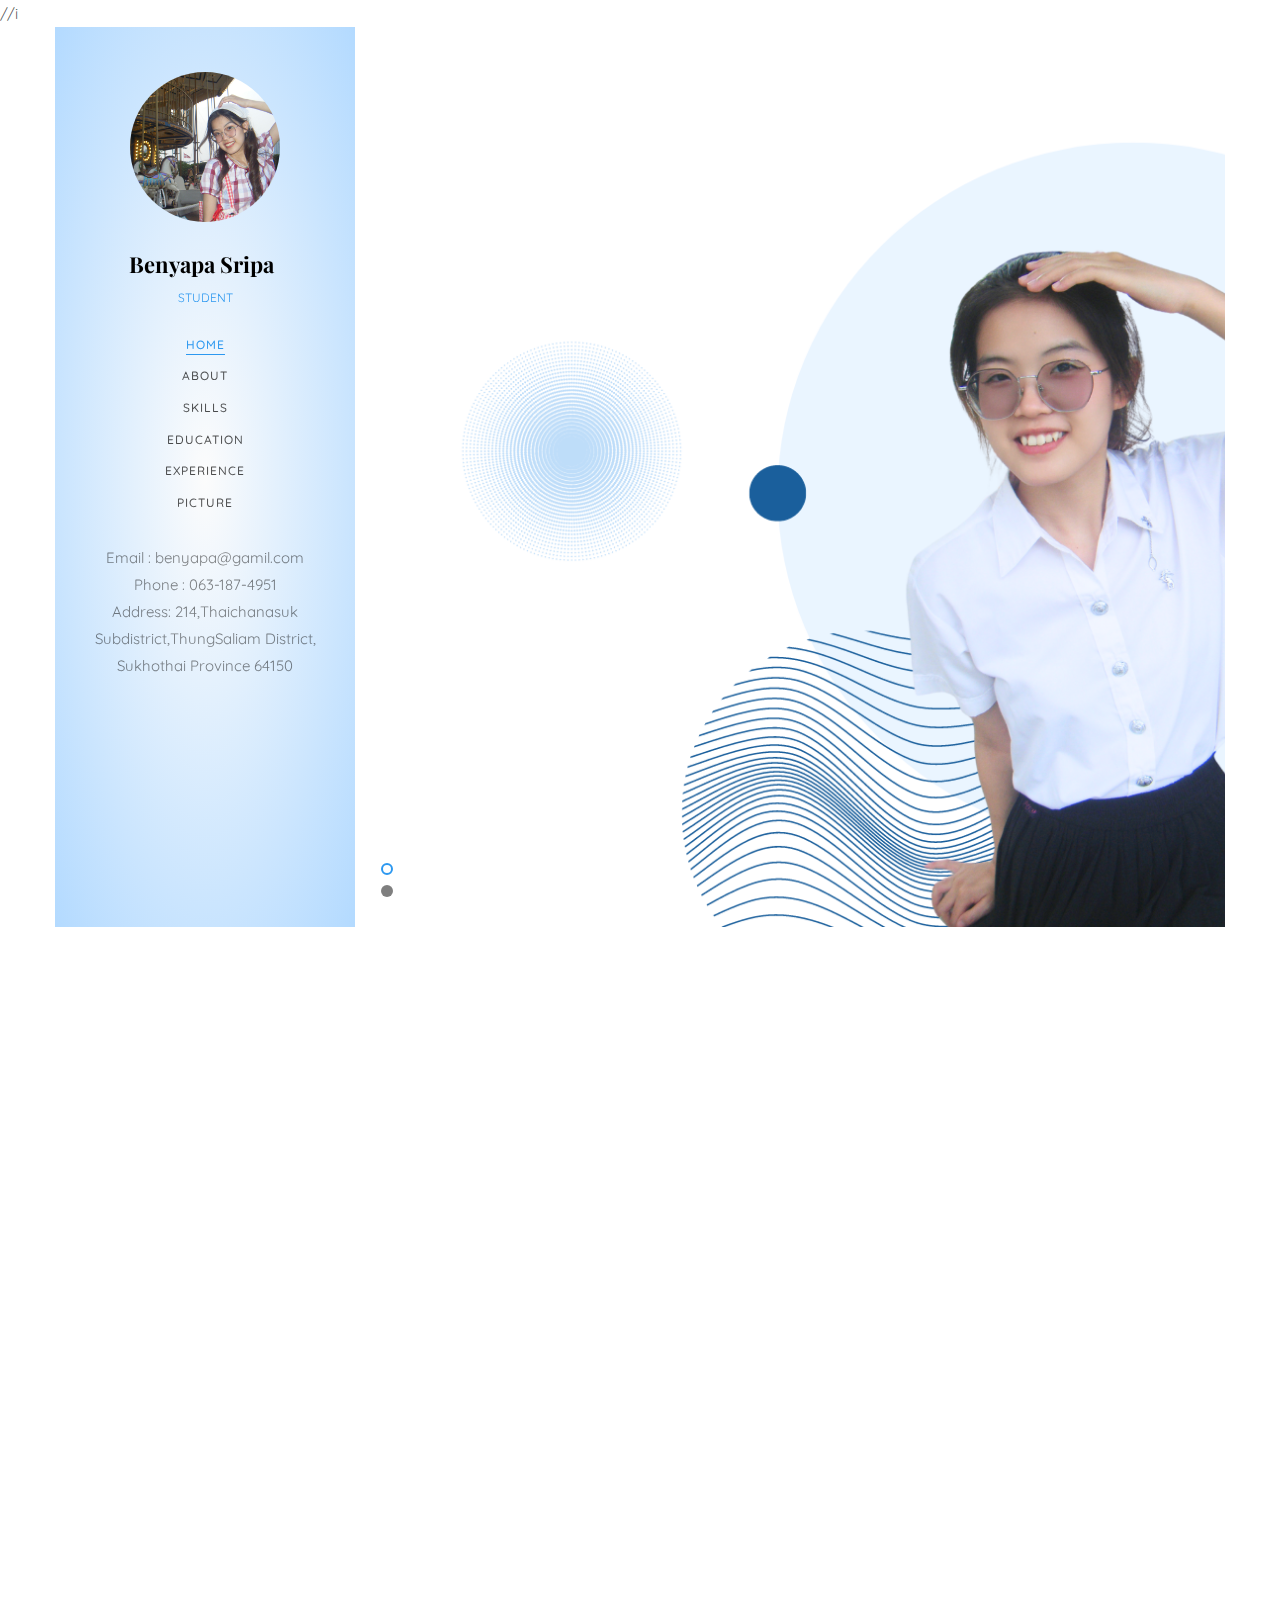
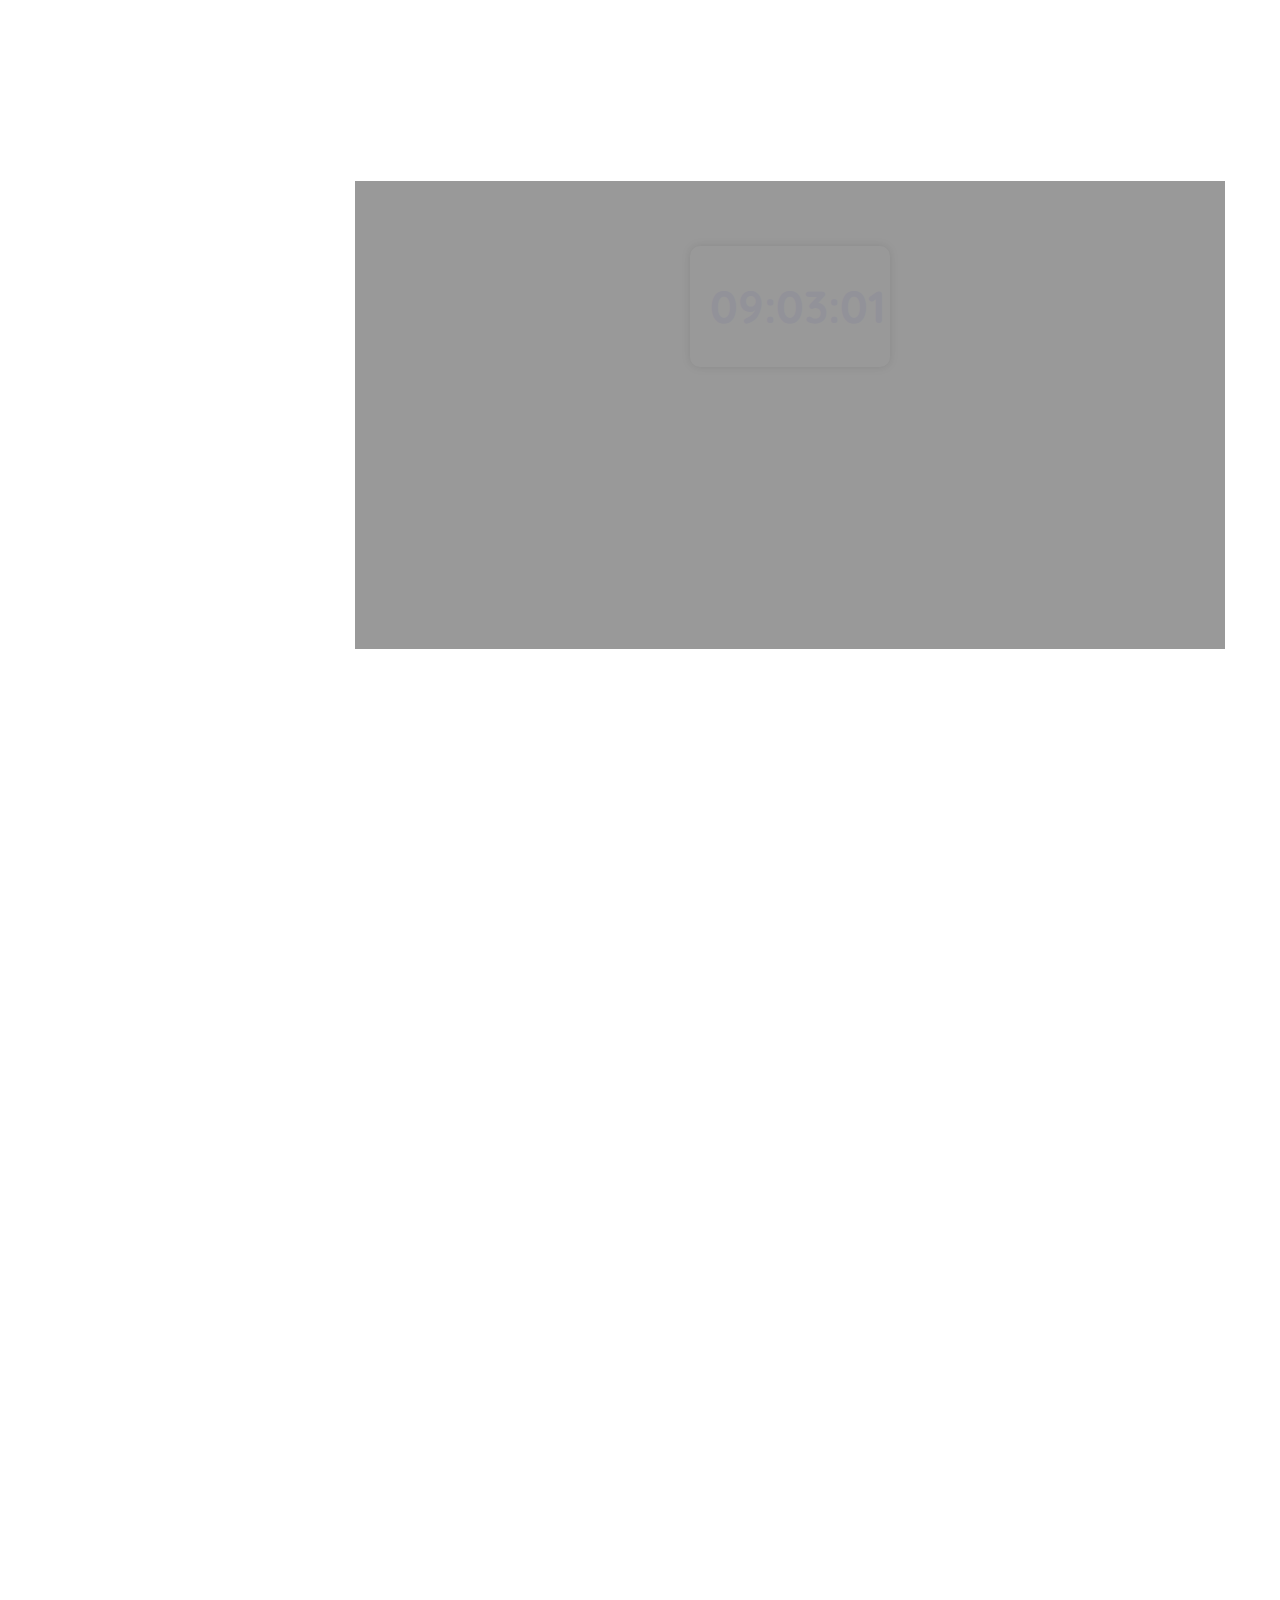
==== commit c20e63f8: "Update index.html" ====
--- a/662110192/index.html
+++ b/662110192/index.html
@@ -8,7 +8,7 @@
 	<meta name="viewport" content="width=device-width, initial-scale=1">
 	<meta name="description" content="" />
 	<meta name="keywords" content="" />
-	<meta name="author" content="" />
+	<meta name="author" content="" />//i
 
 	<!-- Facebook and Twitter integration -->
 	<meta property="og:title" content="" />
@@ -81,9 +81,10 @@
 				<div class="colorlib-footer">
 
 
-					<span>Email : benyapa@gamil.com</span> <span>Phone : 063-187-4951</span> <span>Address: 214,Thaichanasuk Subdistrict,ThungSaliam District, Sukhothai Province 64150</span>
+					<span>Email : benyapa@gamil.com</span> <span>Phone : 063-187-4951</span> <span>Address:
+						214,Thaichanasuk Subdistrict,ThungSaliam District, Sukhothai Province 64150</span>
 					</small></p>
-					
+
 				</div>
 
 			</aside>
